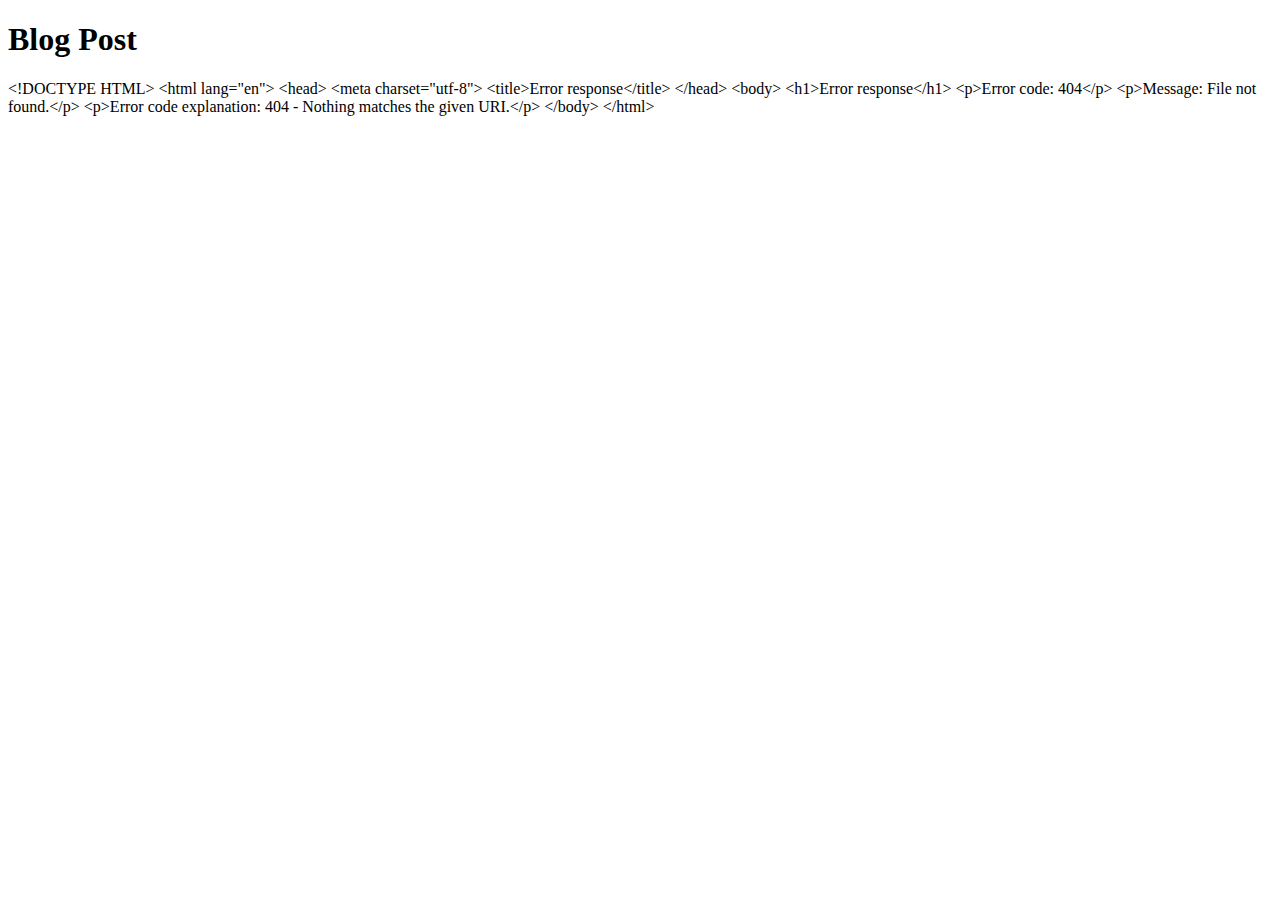
==== index.html @ 4b1ee506 "Just files" ====
<!DOCTYPE html>
<html lang="en">
<head>
    <meta charset="UTF-8">
    <meta name="viewport" content="width=device-width, initial-scale=1.0">
    <title>Load Text Data</title>
    <script src="main.js" defer></script>
</head>
<body>
    <h1>Blog Post</h1>
    <div id="content">Loading content...</div>
</body>
</html>
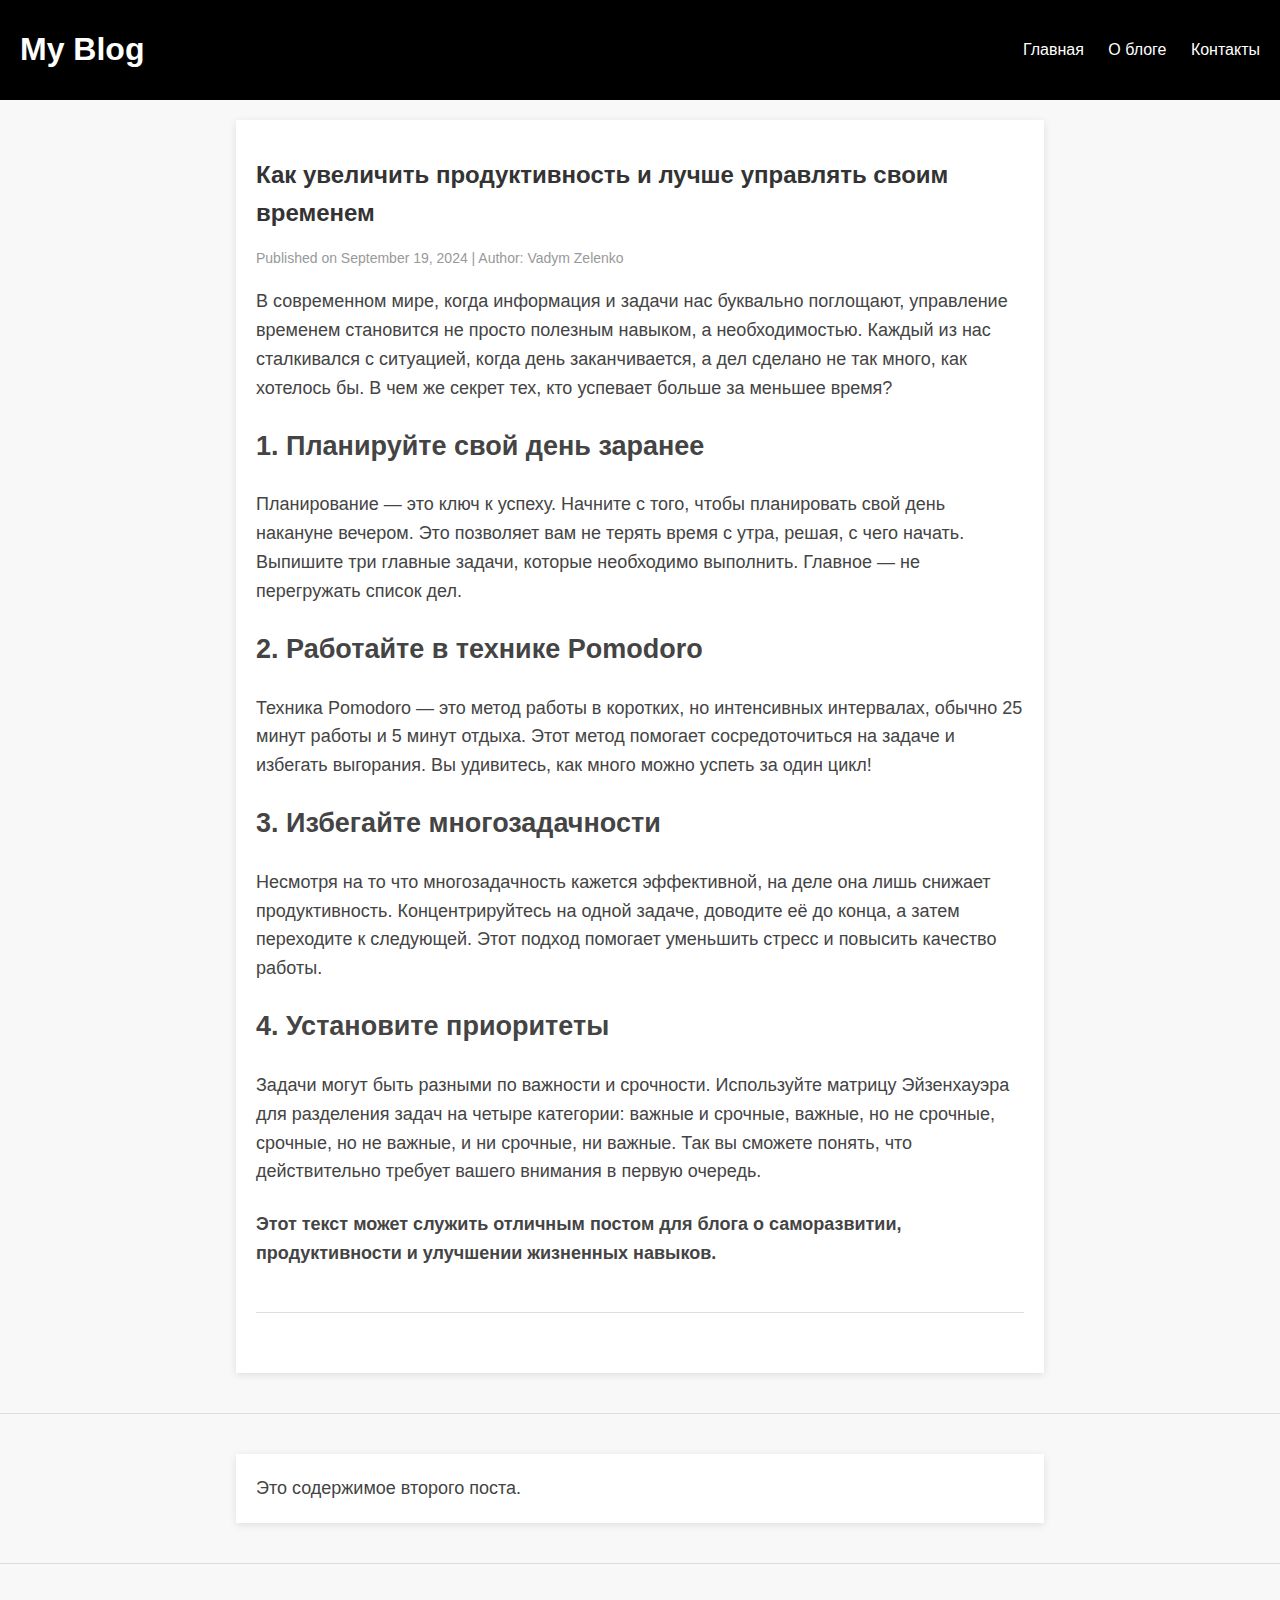
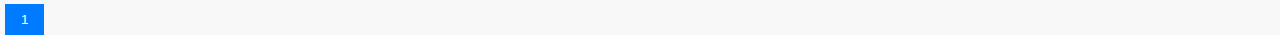
==== commit 67d3c94d: "pagination, json format" ====
--- a/index.html
+++ b/index.html
@@ -3,11 +3,22 @@
 <head>
     <meta charset="UTF-8">
     <meta name="viewport" content="width=device-width, initial-scale=1.0">
-    <title>Load Text Data</title>
-    <script src="main.js" defer></script>
+    <title>Blog</title>
+    <script src="script.js" defer></script>
+    <link rel="stylesheet" href="main.css">
 </head>
 <body>
-    <h1>Blog Post</h1>
-    <div id="content">Loading content...</div>
+
+    <div class="header">
+        <h1>My Blog</h1>
+        <nav>
+            <a href="#">Главная</a>
+            <a href="#">О блоге</a>
+            <a href="#">Контакты</a>
+        </nav>
+    </div>
+<div id="post-content">Loading...</div>
+<div id="pagination"></div>
+
 </body>
 </html>
--- a/main.css
+++ b/main.css
@@ -0,0 +1,151 @@
+body {
+            font-family: Arial, sans-serif;
+            background-color: #f8f8f8;
+            margin: 0;
+            padding: 0;
+        }
+
+        /* Верхнее меню */
+        .header {
+            background-color: #000;
+            color: white;
+            padding: 10px 20px;
+            display: flex;
+            justify-content: space-between;
+            align-items: center;
+        }
+
+        .header a {
+            color: white;
+            text-decoration: none;
+            margin-left: 20px;
+        }
+
+        /* Основная часть блога */
+        .container {
+            width: 60%;
+            margin: 20px auto;
+            background-color: white;
+            padding: 20px;
+            box-shadow: 0 2px 8px rgba(0,0,0,0.1);
+        }
+
+        .post {
+            margin-bottom: 40px;
+            border-bottom: 1px solid #ddd;
+            padding-bottom: 20px;
+        }
+
+        .post-title {
+            font-size: 24px;
+            color: #333;
+            margin-bottom: 10px;
+        }
+
+        .post-meta {
+            color: #999;
+            font-size: 14px;
+            margin-bottom: 10px;
+        }
+
+        .post-content {
+            font-size: 18px;
+            line-height: 1.6;
+            color: #444;
+        }
+
+        .post img {
+            max-width: 100%;
+            margin-top: 20px;
+            margin-bottom: 20px;
+        }
+
+        /* Сайдбар скрыт */
+        .sidebar {
+            display: none;
+        }
+code {
+            background-color: #f4f4f4;
+            padding: 5px;
+            display: block;
+            border-left: 4px solid #2c6e49;
+            margin-bottom: 10px;
+        }
+pre {
+            background-color: #f4f4f4;
+            padding: 10px;
+            border-left: 4px solid #2c6e49;
+            overflow-x: auto;
+            white-space: pre-wrap; /* Автоматический перенос длинных строк */
+            margin-bottom: 20px;
+        }
+
+
+/* Стили для таблиц */
+table {
+    width: 100%;
+    border-collapse: collapse;
+    margin: 20px 0;
+}
+th, td {
+    padding: 10px;
+    text-align: left;
+    border-bottom: 1px solid #ddd;
+}
+th {
+    background-color: #f4f4f4;
+    font-weight: bold;
+}
+
+/* Стили для списков */
+ul {
+    list-style-type: disc;
+    margin: 10px 0 10px 20px;
+}
+
+ol {
+    list-style-type: decimal;
+    margin: 10px 0 10px 20px;
+}
+
+/* Стили для блоков кода */
+pre {
+    background-color: #f4f4f4;
+    padding: 10px;
+    border-left: 4px solid #2c6e49;
+    overflow-x: auto;
+    white-space: pre-wrap;
+}
+
+/* Стили для цитат */
+blockquote {
+    background-color: #f9f9f9;
+    padding: 20px;
+    border-left: 5px solid #2c6e49;
+    margin: 20px 0;
+    font-style: italic;
+}
+
+/* Стили для iframe (видео) */
+iframe {
+    display: block;
+    margin: 20px auto;
+    max-width: 100%;
+}
+.page-link {
+    margin: 0 5px;
+    padding: 8px 16px;
+    background-color: #007bff;
+    color: white;
+    border: none;
+    cursor: pointer;
+}
+
+.page-link:hover {
+    background-color: #0056b3;
+}
+
+.page-link.active {
+    background-color: #0056b3;
+    font-weight: bold;
+}
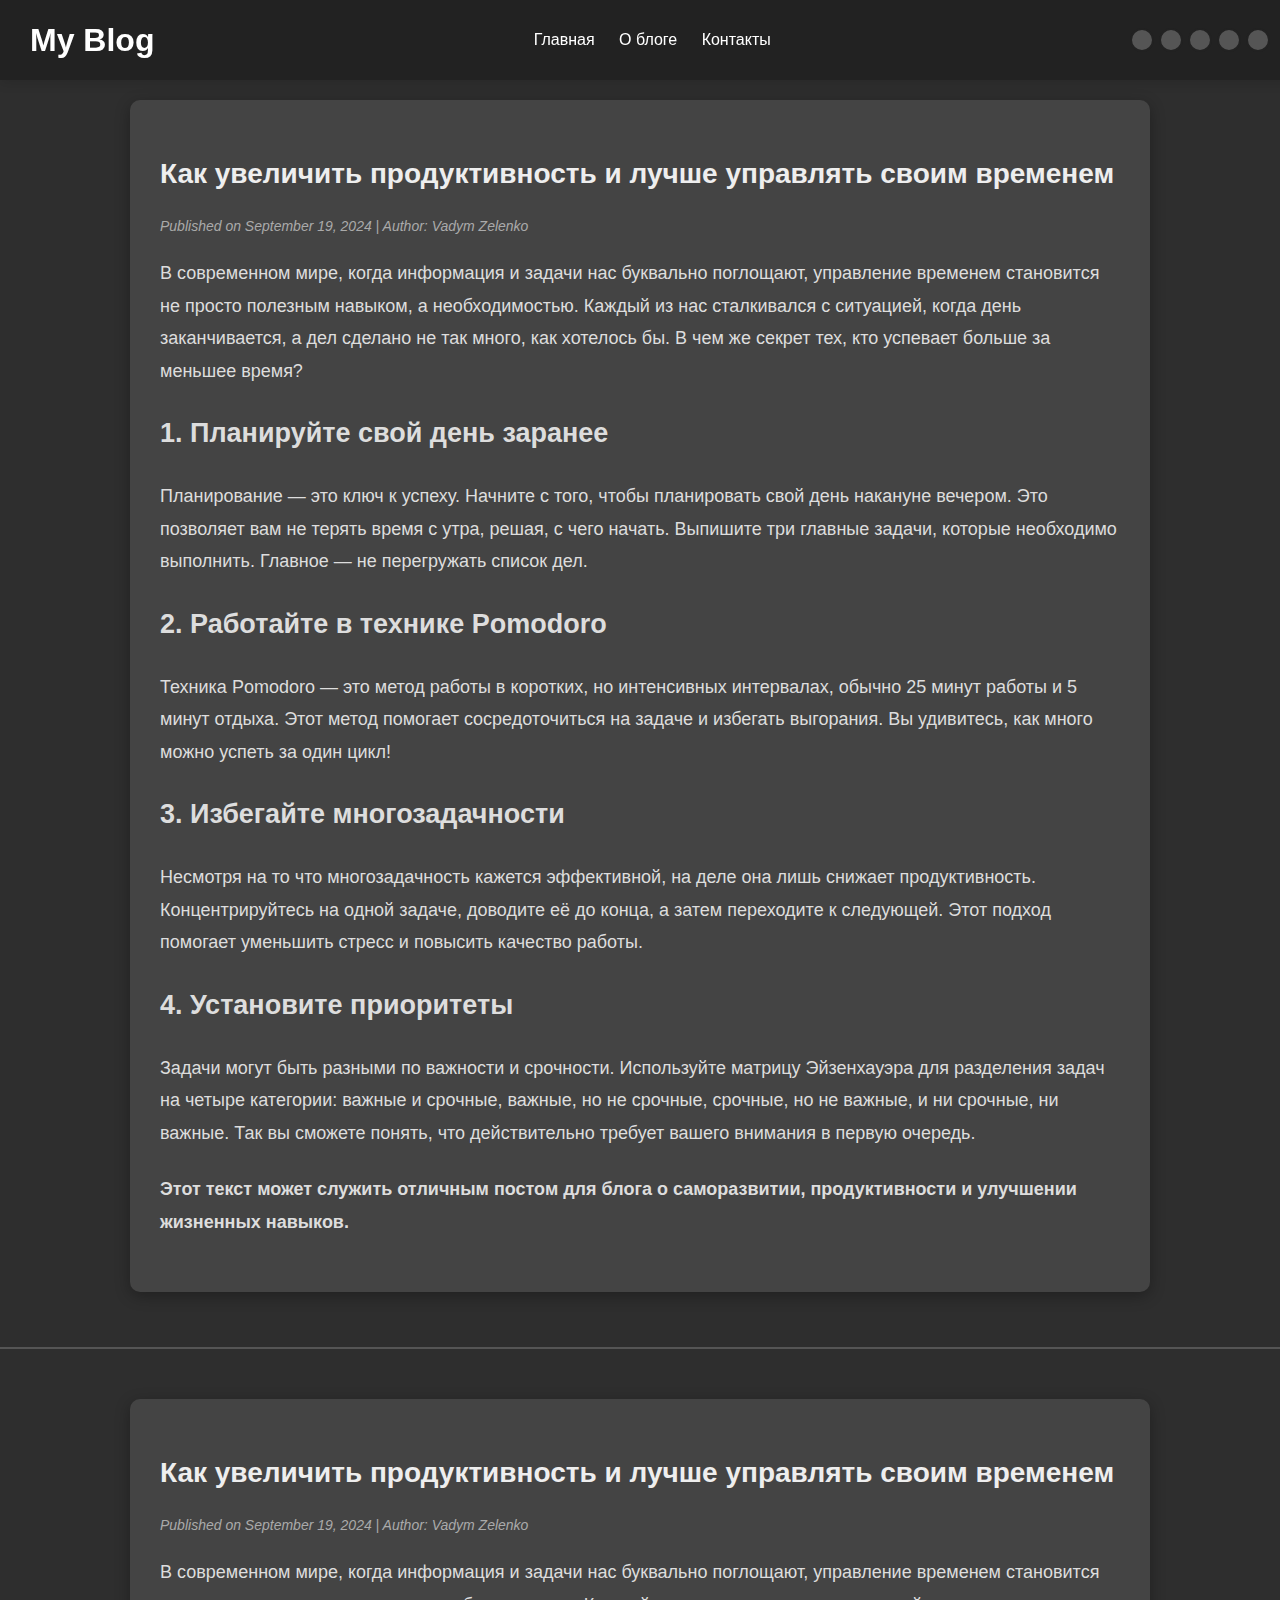
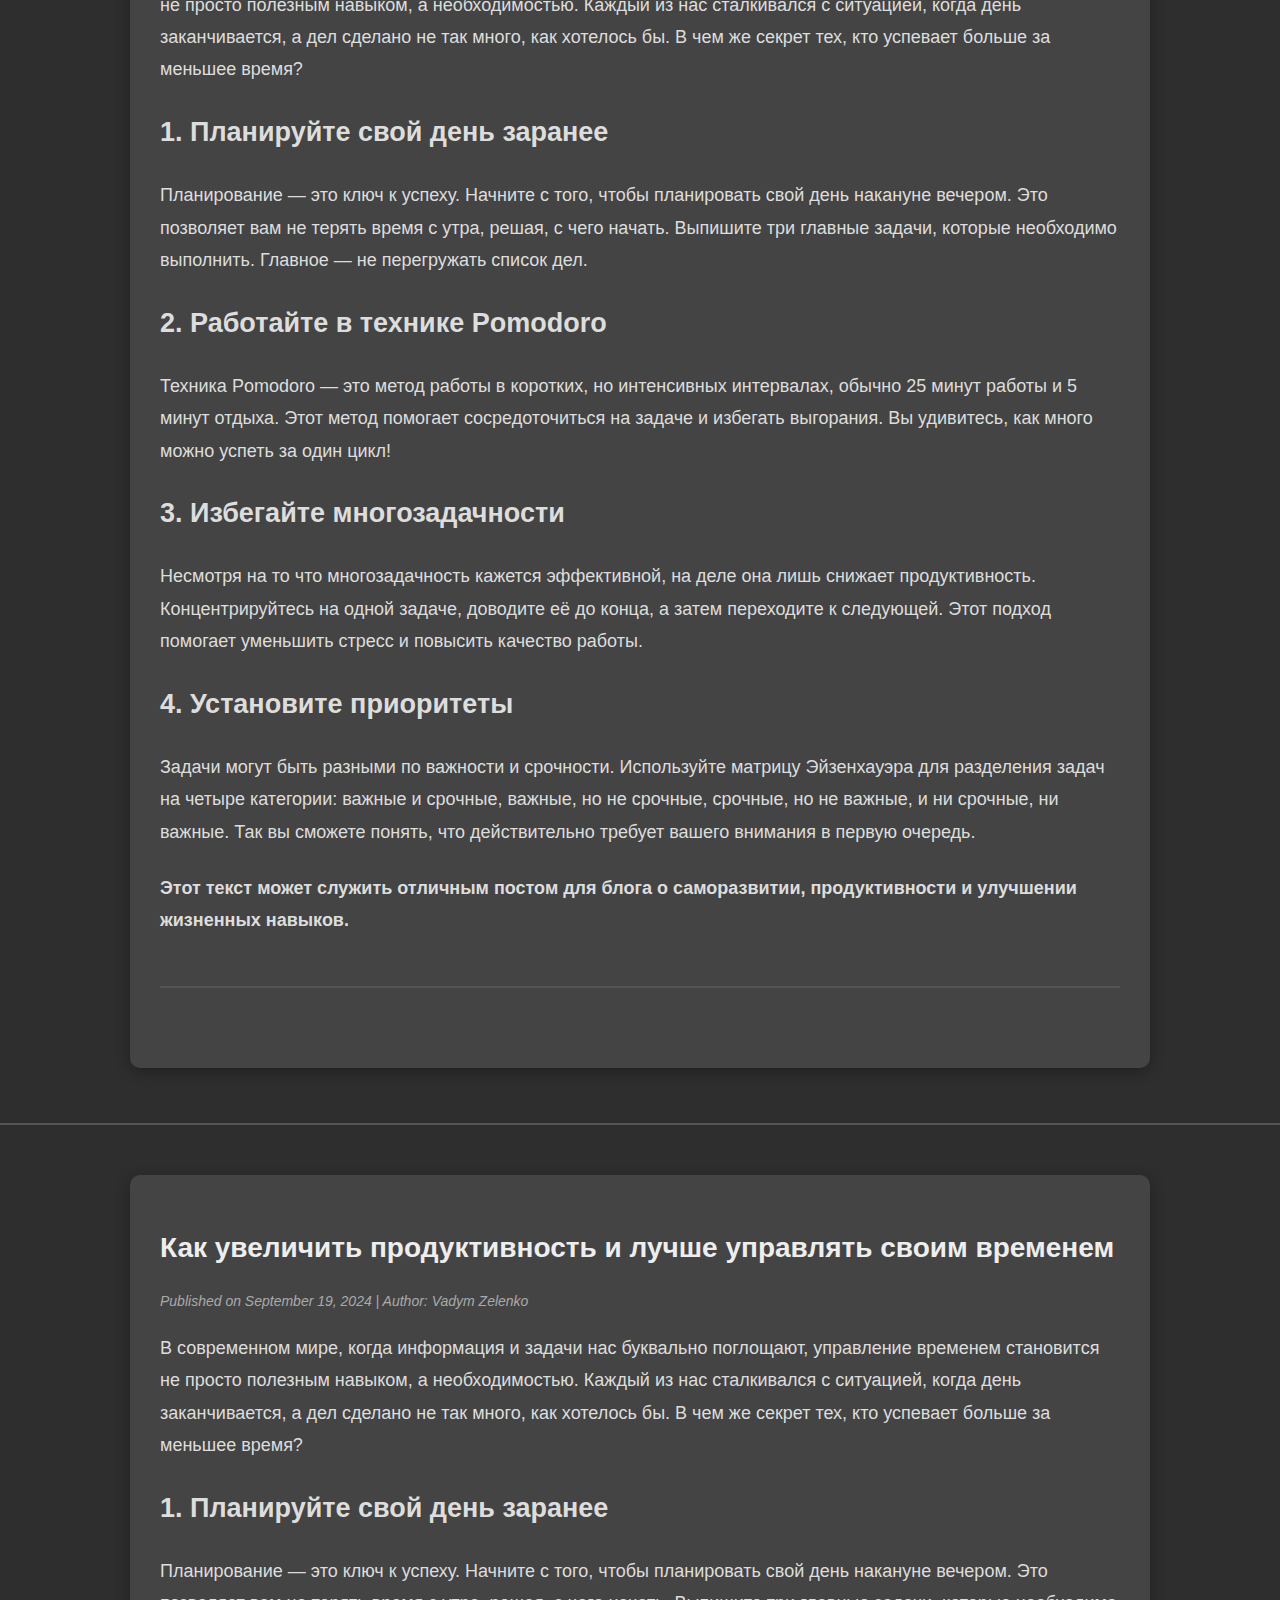
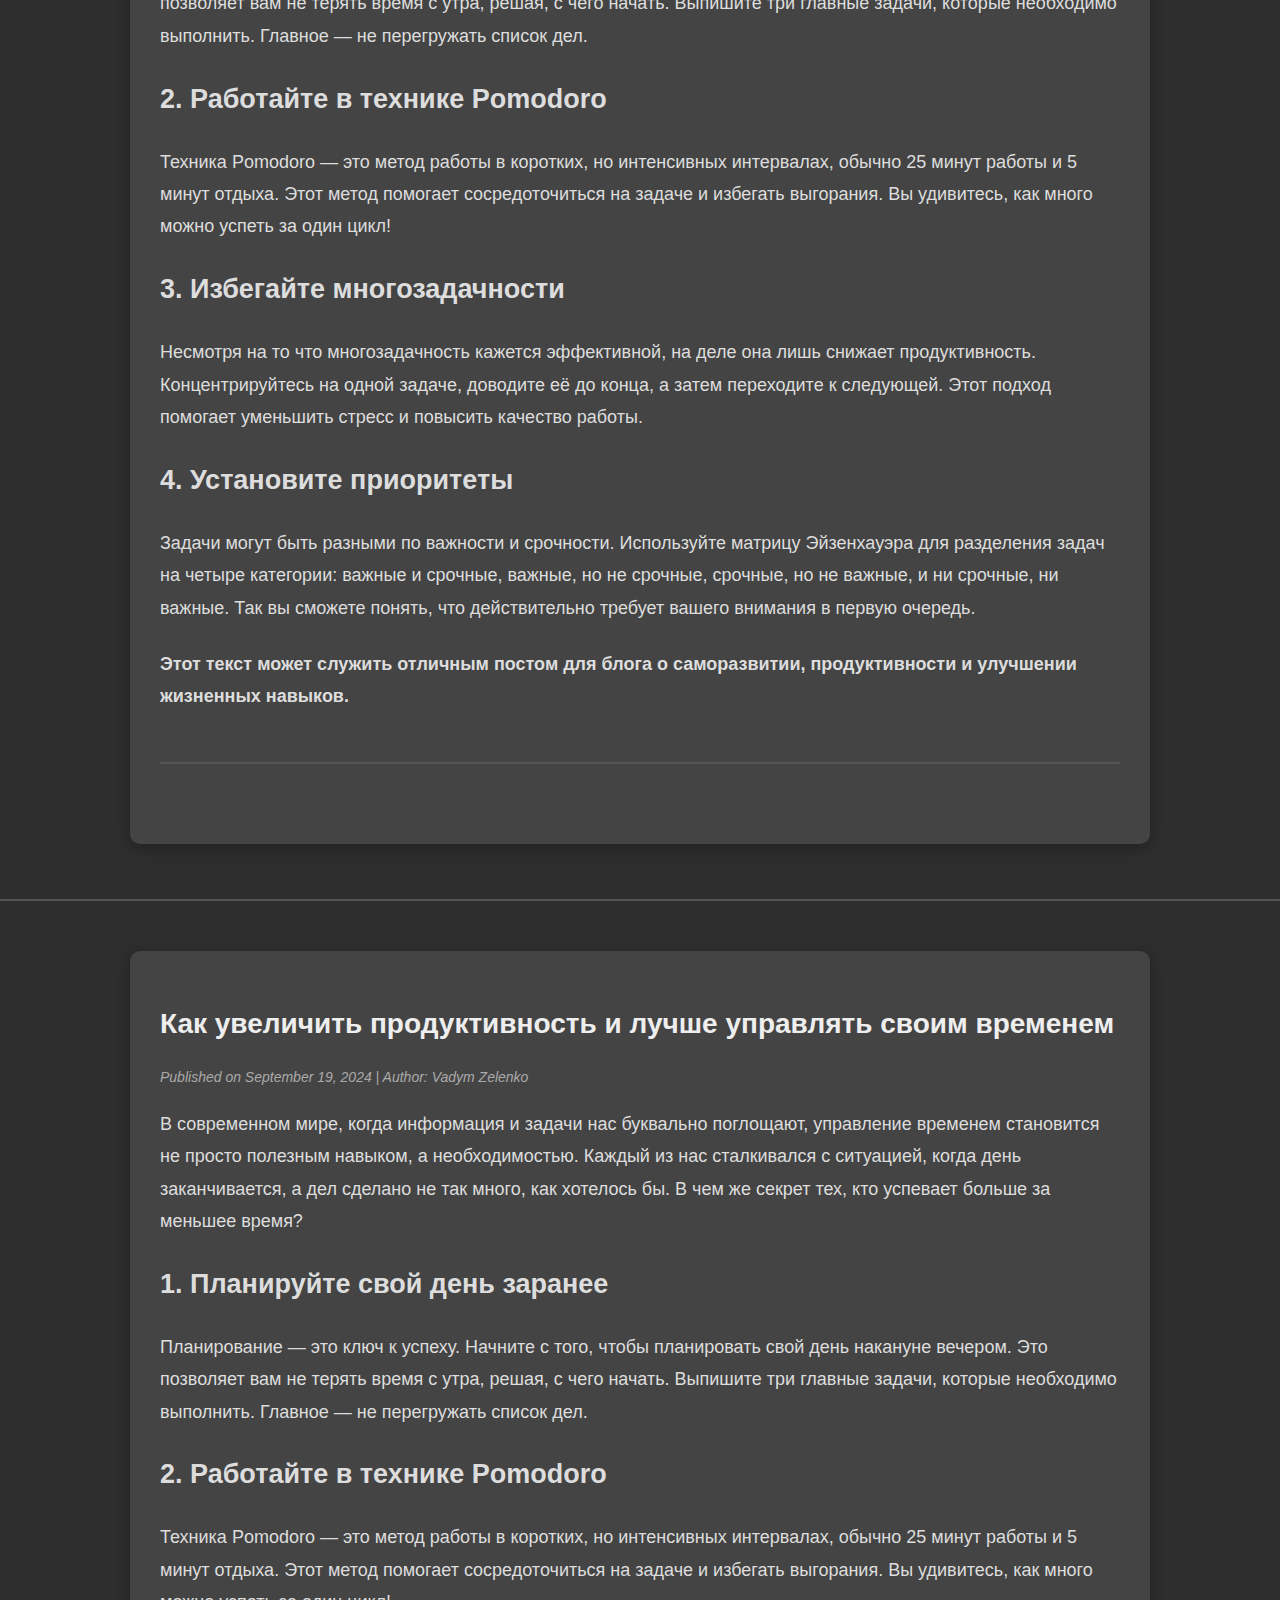
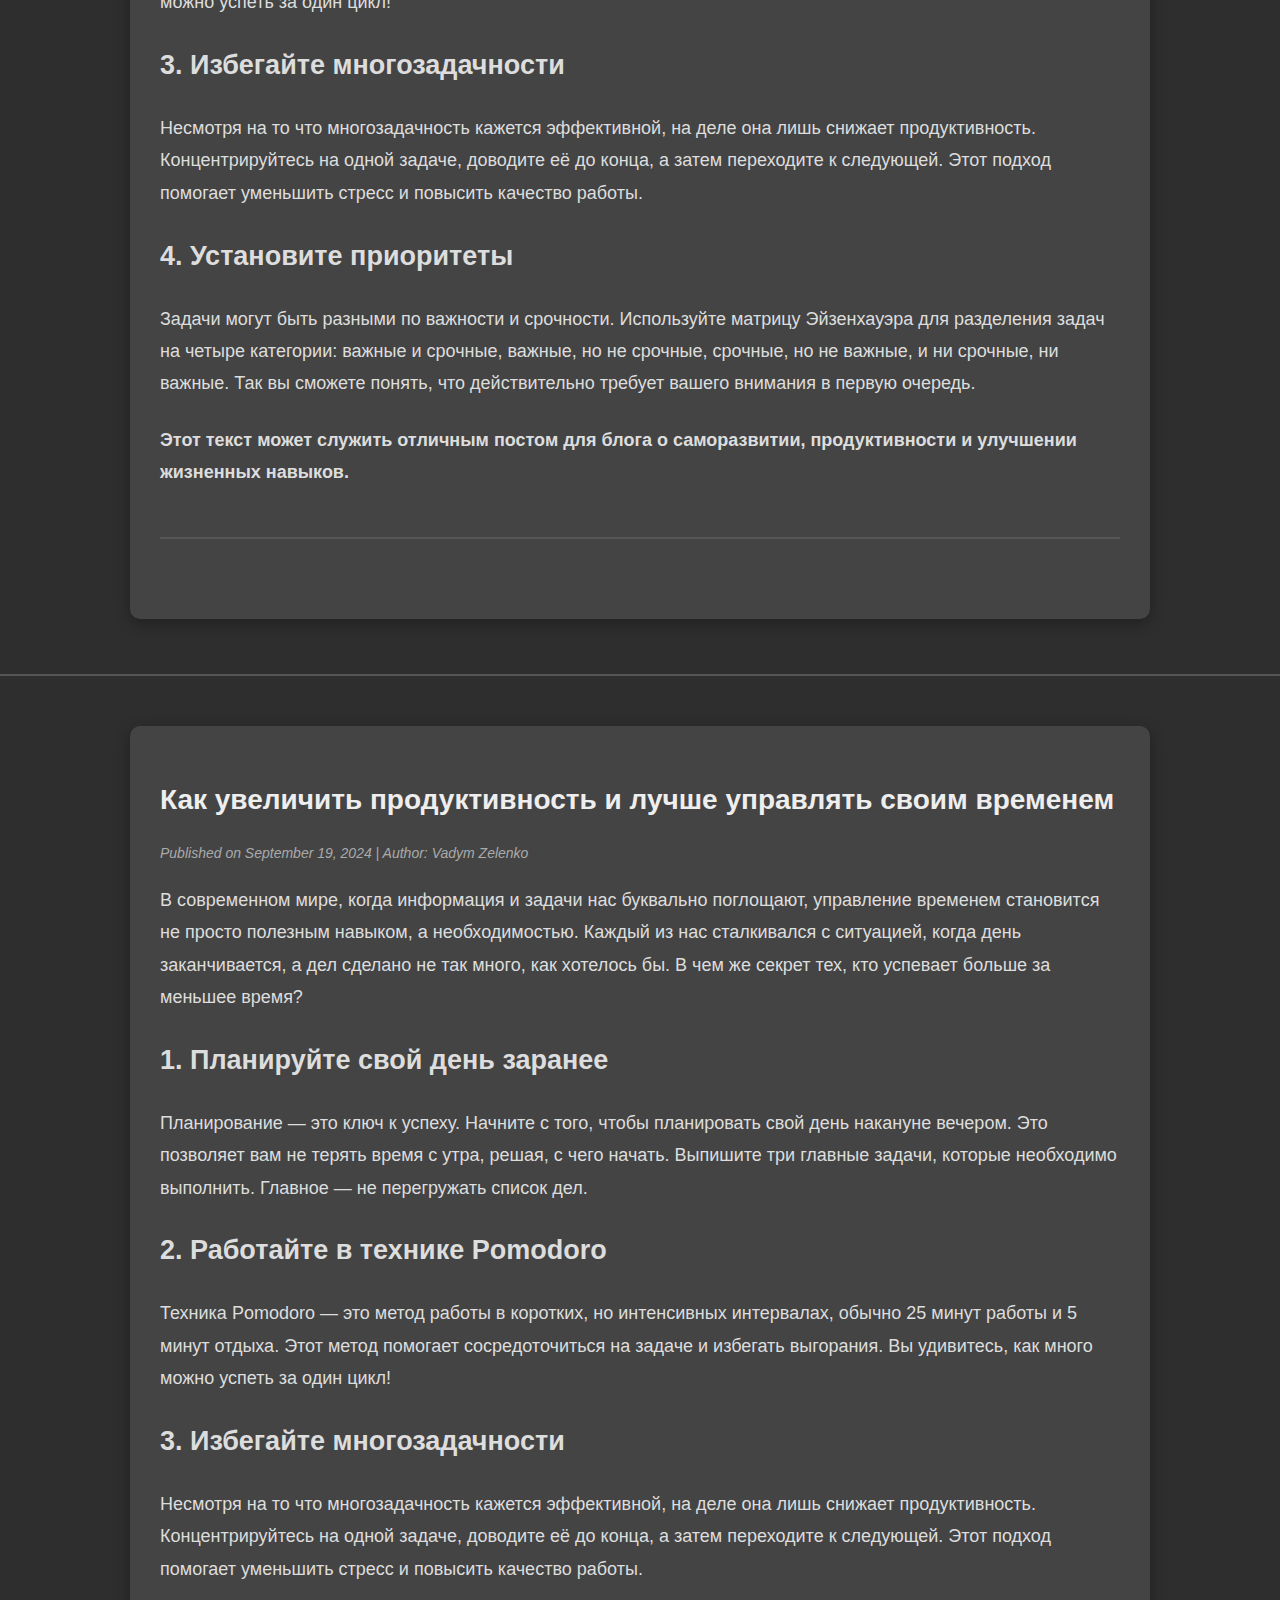
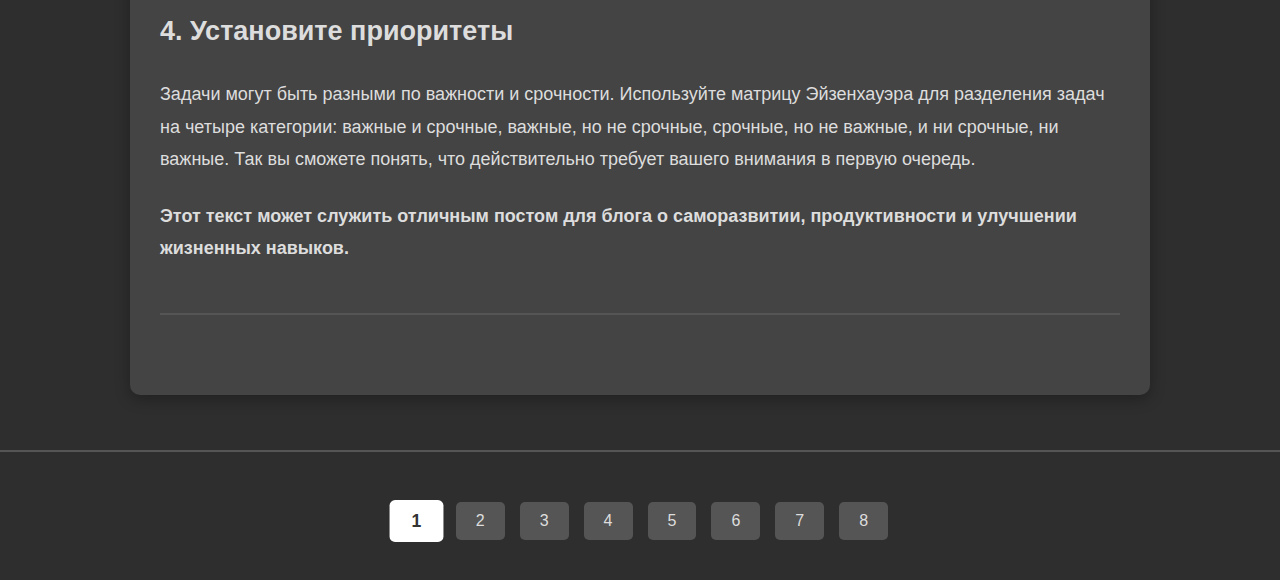
==== commit 1972c26a: "All work on main page" ====
--- a/index.html
+++ b/index.html
@@ -7,18 +7,29 @@
     <script src="script.js" defer></script>
     <link rel="stylesheet" href="main.css">
 </head>
-<body>
+<body class="grey-theme"> <!-- Default to grey theme -->
 
     <div class="header">
-        <h1>My Blog</h1>
-        <nav>
-            <a href="#">Главная</a>
-            <a href="#">О блоге</a>
-            <a href="#">Контакты</a>
-        </nav>
+    <h1>My Blog</h1>
+    <nav>
+        <a href="#">Главная</a>
+        <a href="#">О блоге</a>
+        <a href="#">Контакты</a>
+    </nav>
+
+    <!-- Theme switcher -->
+    <div id="theme-switcher">
+        <div class="theme-option" data-theme="grey"></div>
+        <div class="theme-option" data-theme="dark-green"></div>
+        <div class="theme-option" data-theme="dark-blue"></div>
+        <div class="theme-option" data-theme="dark-purple"></div>
+        <div class="theme-option" data-theme="cream"></div>
     </div>
-<div id="post-content">Loading...</div>
-<div id="pagination"></div>
+</div>
+
+
+    <div id="post-content">Loading...</div>
+    <div id="pagination"></div>
 
 </body>
 </html>
--- a/main.css
+++ b/main.css
@@ -1,69 +1,202 @@
+/* Отступ для основного содержимого */
 body {
-            font-family: Arial, sans-serif;
-            background-color: #f8f8f8;
-            margin: 0;
-            padding: 0;
-        }
-
-        /* Верхнее меню */
-        .header {
-            background-color: #000;
-            color: white;
-            padding: 10px 20px;
-            display: flex;
-            justify-content: space-between;
-            align-items: center;
-        }
-
-        .header a {
-            color: white;
-            text-decoration: none;
-            margin-left: 20px;
-        }
-
-        /* Основная часть блога */
-        .container {
-            width: 60%;
-            margin: 20px auto;
-            background-color: white;
-            padding: 20px;
-            box-shadow: 0 2px 8px rgba(0,0,0,0.1);
-        }
-
-        .post {
-            margin-bottom: 40px;
-            border-bottom: 1px solid #ddd;
-            padding-bottom: 20px;
-        }
-
-        .post-title {
-            font-size: 24px;
-            color: #333;
-            margin-bottom: 10px;
-        }
-
-        .post-meta {
-            color: #999;
-            font-size: 14px;
-            margin-bottom: 10px;
-        }
-
-        .post-content {
-            font-size: 18px;
-            line-height: 1.6;
-            color: #444;
-        }
-
-        .post img {
-            max-width: 100%;
-            margin-top: 20px;
-            margin-bottom: 20px;
-        }
-
-        /* Сайдбар скрыт */
-        .sidebar {
-            display: none;
-        }
+    font-family: 'Segoe UI', Tahoma, Geneva, Verdana, sans-serif;
+    padding: 0;
+    margin: 0;
+    transition: background-color 0.3s ease, color 0.3s ease;
+    margin-top: 100px; /* Это значение должно совпадать с высотой хедера */
+}
+
+nav {
+    margin-left: 40px;
+}
+/* Ограничим высоту хедера */
+.header {
+    background-color: rgba(34, 34, 34, 0.98);
+    color: white;
+    padding: 10px 30px; /* Уменьшили padding */
+    display: flex;
+    justify-content: space-between;
+    align-items: center;
+    position: fixed;
+    top: 0;
+    left: 0;
+    width: 100%;
+    height: 60px; /* Уменьшили высоту хедера */
+    z-index: 1000;
+    box-shadow: 0px 4px 10px rgba(0, 0, 0, 0.1);
+}
+
+/* Настроим контейнер переключателя тем */
+#theme-switcher {
+    padding: 40px;
+    display: flex;
+    gap: 5px; /* Уменьшили расстояние между кнопками */
+    justify-content: flex-end; /* Выравнивание кнопок по правому краю */
+    max-width: 200px; /* Ограничим максимальную ширину контейнера */
+}
+
+.theme-option {
+    background-color: #555;
+    border-radius: 50%;
+    width: 20px; /* Уменьшили размер кнопок */
+    height: 20px; /* Уменьшили высоту кнопок */
+    cursor: pointer;
+    position: relative;
+    border: 2px solid #222;
+    transition: border-color 0.3s ease;
+}
+
+
+.theme-option.active {
+    border-color: #fff;
+}
+
+
+.header a {
+    color: white;
+    text-decoration: none;
+    margin-left: 20px;
+    font-size: 16px;
+    font-weight: 500;
+    transition: color 0.3s ease;
+
+}
+
+.header a:hover {
+    color: #aaa;
+}
+
+/* Контейнер для постов */
+.container {
+    width: 75%;
+    margin: 30px auto;
+    background-color: #333;
+    color: #f5f5f5;
+    padding: 30px;
+    box-shadow: 0 4px 15px rgba(0, 0, 0, 0.3);
+    border-radius: 10px;
+    transition: background-color 0.3s ease, color 0.3s ease;
+}
+
+/* Публикации */
+.post {
+    margin-bottom: 50px;
+    border-bottom: 2px solid #555;
+    padding-bottom: 25px;
+}
+
+.post-title {
+    font-size: 28px;
+    color: #eee;
+    margin-bottom: 15px;
+    transition: color 0.3s ease;
+}
+
+.post-meta {
+    color: #aaa;
+    font-size: 14px;
+    margin-bottom: 15px;
+    font-style: italic;
+}
+
+.post-content {
+    font-size: 18px;
+    line-height: 1.8;
+    color: #ddd;
+}
+
+.post img {
+    max-width: 100%;
+    margin-top: 20px;
+    margin-bottom: 20px;
+    border-radius: 5px;
+}
+
+
+
+/* Темы */
+body.grey-theme {
+    background-color: #2e2e2e;
+    color: #d4d4d4;
+}
+
+body.grey-theme .container {
+    background-color: #444;
+}
+
+body.dark-green-theme {
+    background-color: #0d4029;
+    color: #d0e7dc;
+}
+
+body.dark-green-theme .container {
+    background-color: #195d47;
+}
+
+body.dark-blue-theme {
+    background-color: #162d4e;
+    color: #c9d8e9;
+}
+
+body.dark-blue-theme .container {
+    background-color: #1d4b6b;
+}
+
+body.dark-purple-theme {
+    background-color: #301934;
+    color: #e8d1f3;
+}
+
+body.dark-purple-theme .container {
+    background-color: #4a2b5d;
+}
+
+body.cream-theme {
+    background-color: #2d2d2d;
+    color: #fdf2e9;
+}
+
+body.cream-theme .container {
+    background-color: #433f39;
+}
+
+/* Пагинация */
+#pagination {
+    display: flex;
+    justify-content: center;
+    margin: 40px 0;
+    gap: 15px;
+}
+
+.page-link {
+    background-color: #555;
+    color: #ddd;
+    border: none;
+    padding: 10px 20px;
+    cursor: pointer;
+    font-size: 16px;
+    border-radius: 5px;
+    transition: background-color 0.3s ease, color 0.3s ease, transform 0.2s ease;
+}
+
+.page-link:hover {
+    background-color: #777;
+    color: white;
+    transform: translateY(-3px);
+}
+
+.page-link.active {
+    background-color: #fff;
+    color: #333;
+    font-weight: bold;
+    transform: scale(1.1);
+}
+
+
+
+
+
 code {
             background-color: #f4f4f4;
             padding: 5px;
@@ -132,20 +265,3 @@
     margin: 20px auto;
     max-width: 100%;
 }
-.page-link {
-    margin: 0 5px;
-    padding: 8px 16px;
-    background-color: #007bff;
-    color: white;
-    border: none;
-    cursor: pointer;
-}
-
-.page-link:hover {
-    background-color: #0056b3;
-}
-
-.page-link.active {
-    background-color: #0056b3;
-    font-weight: bold;
-}
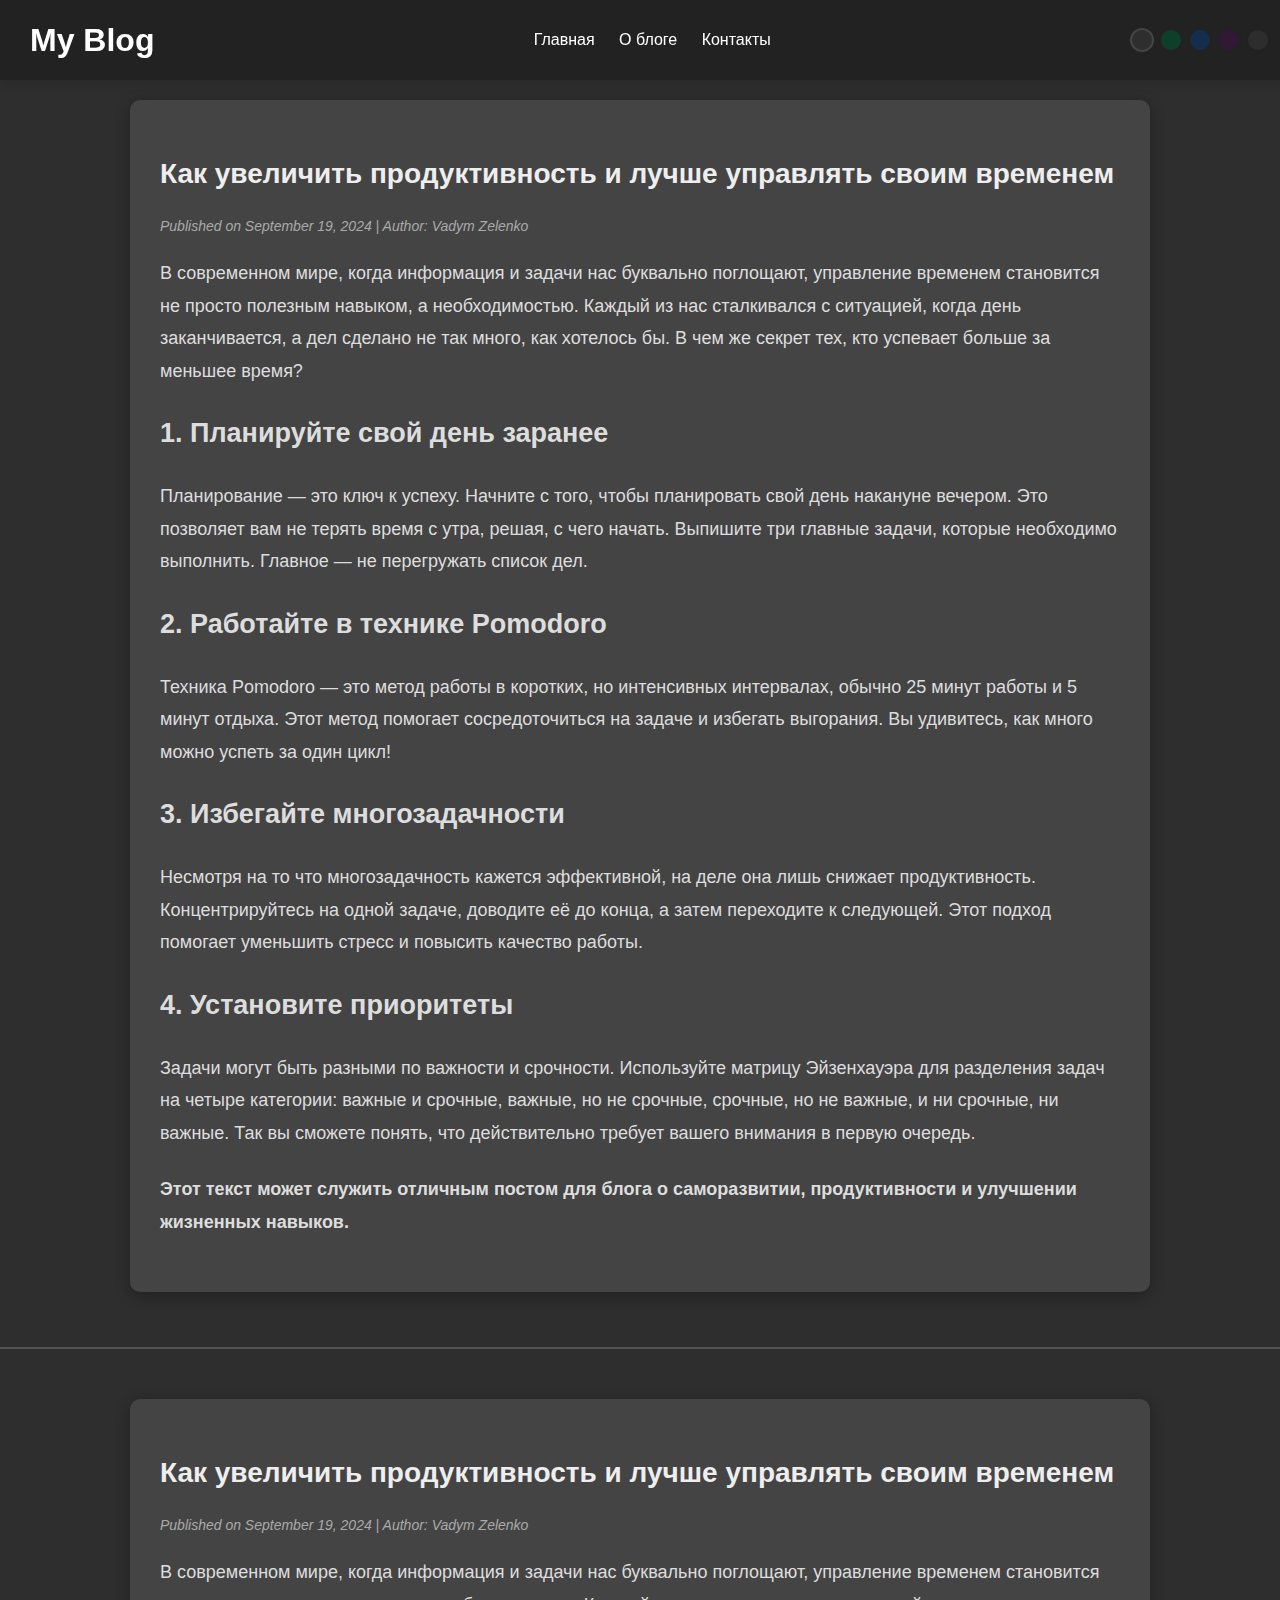
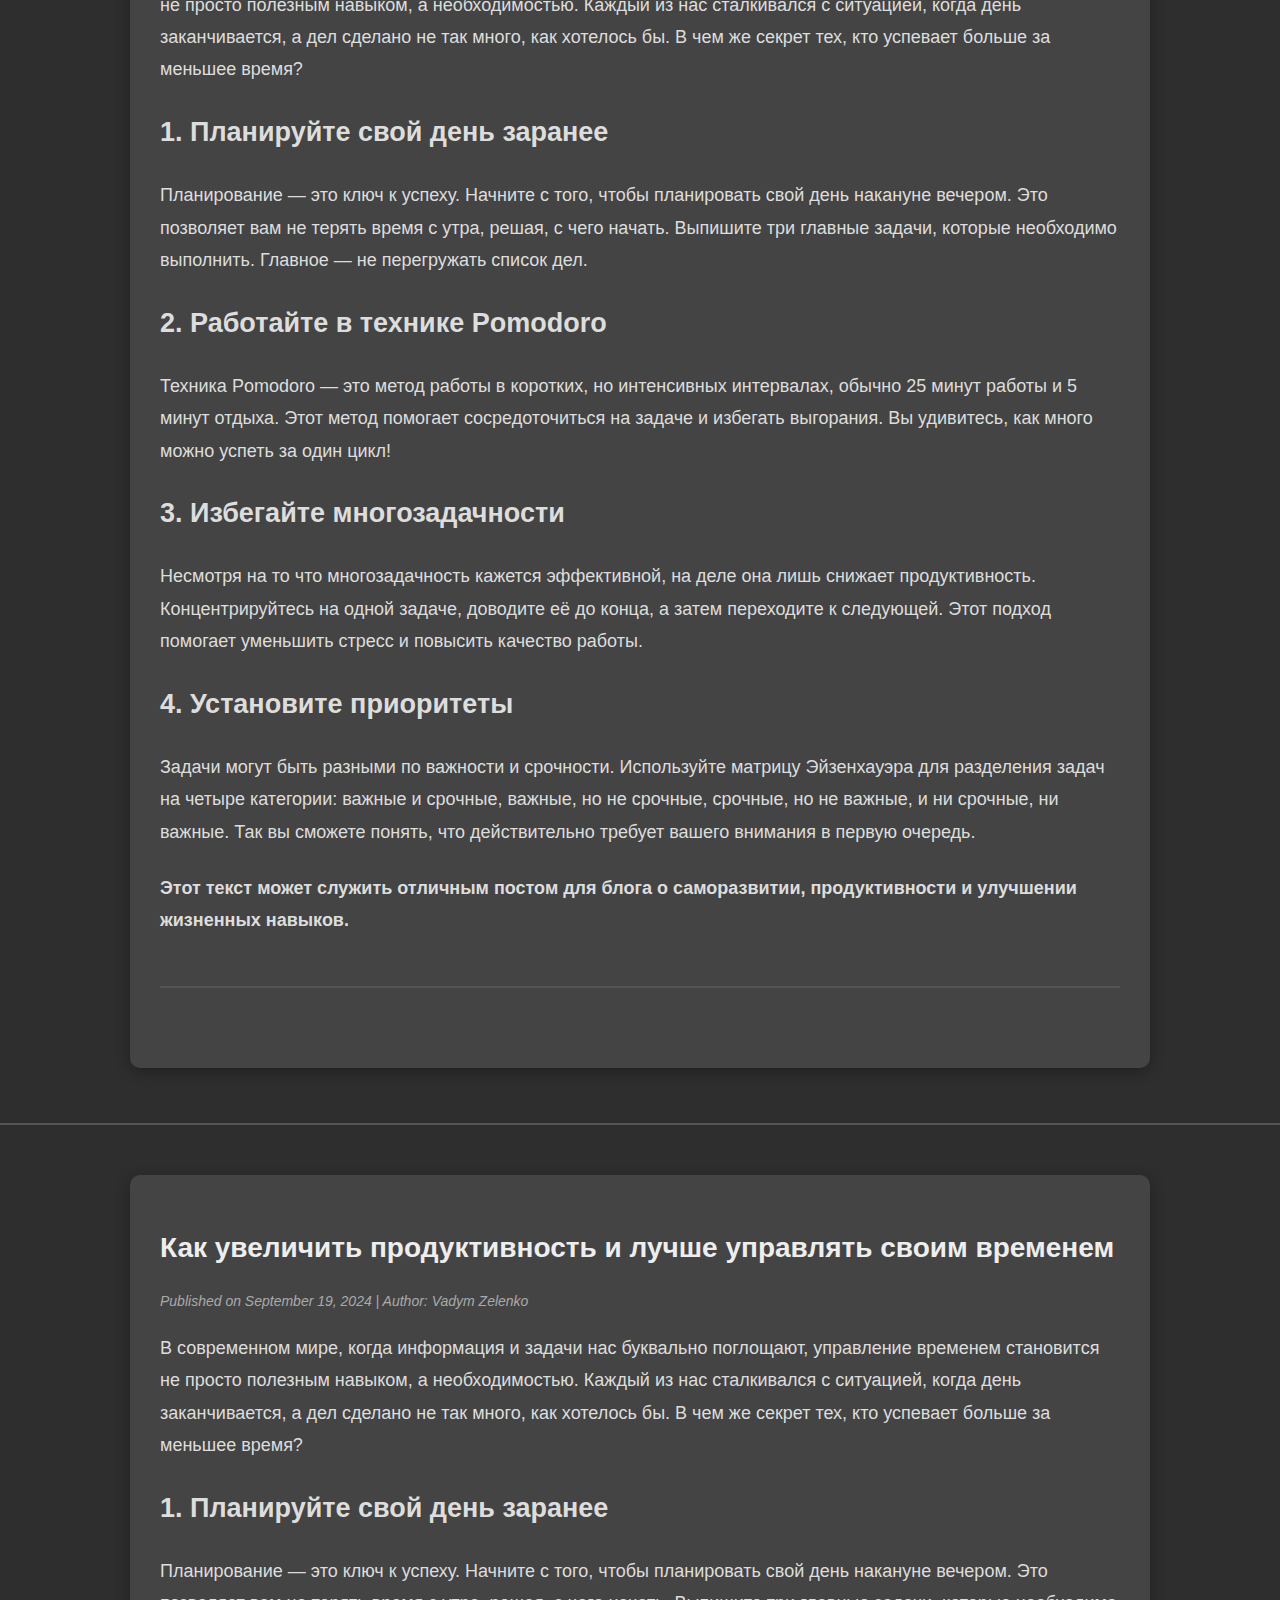
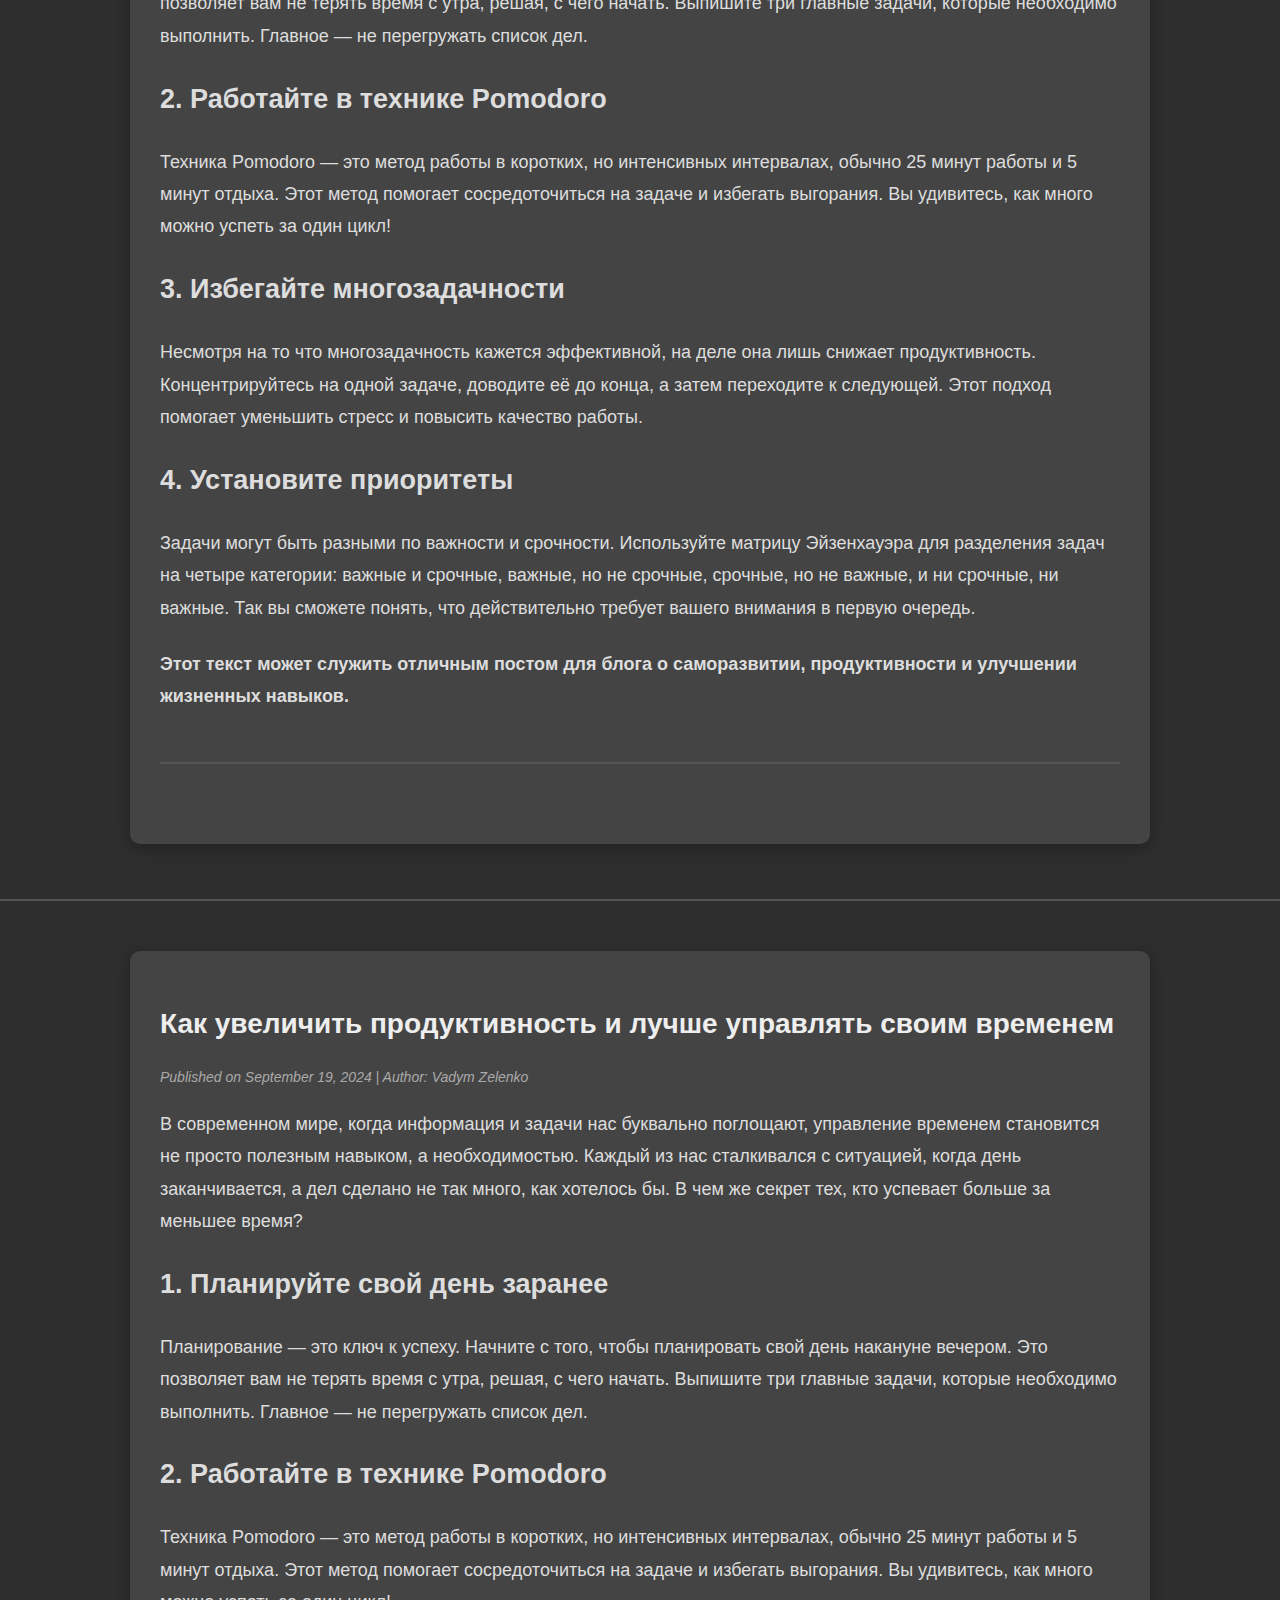
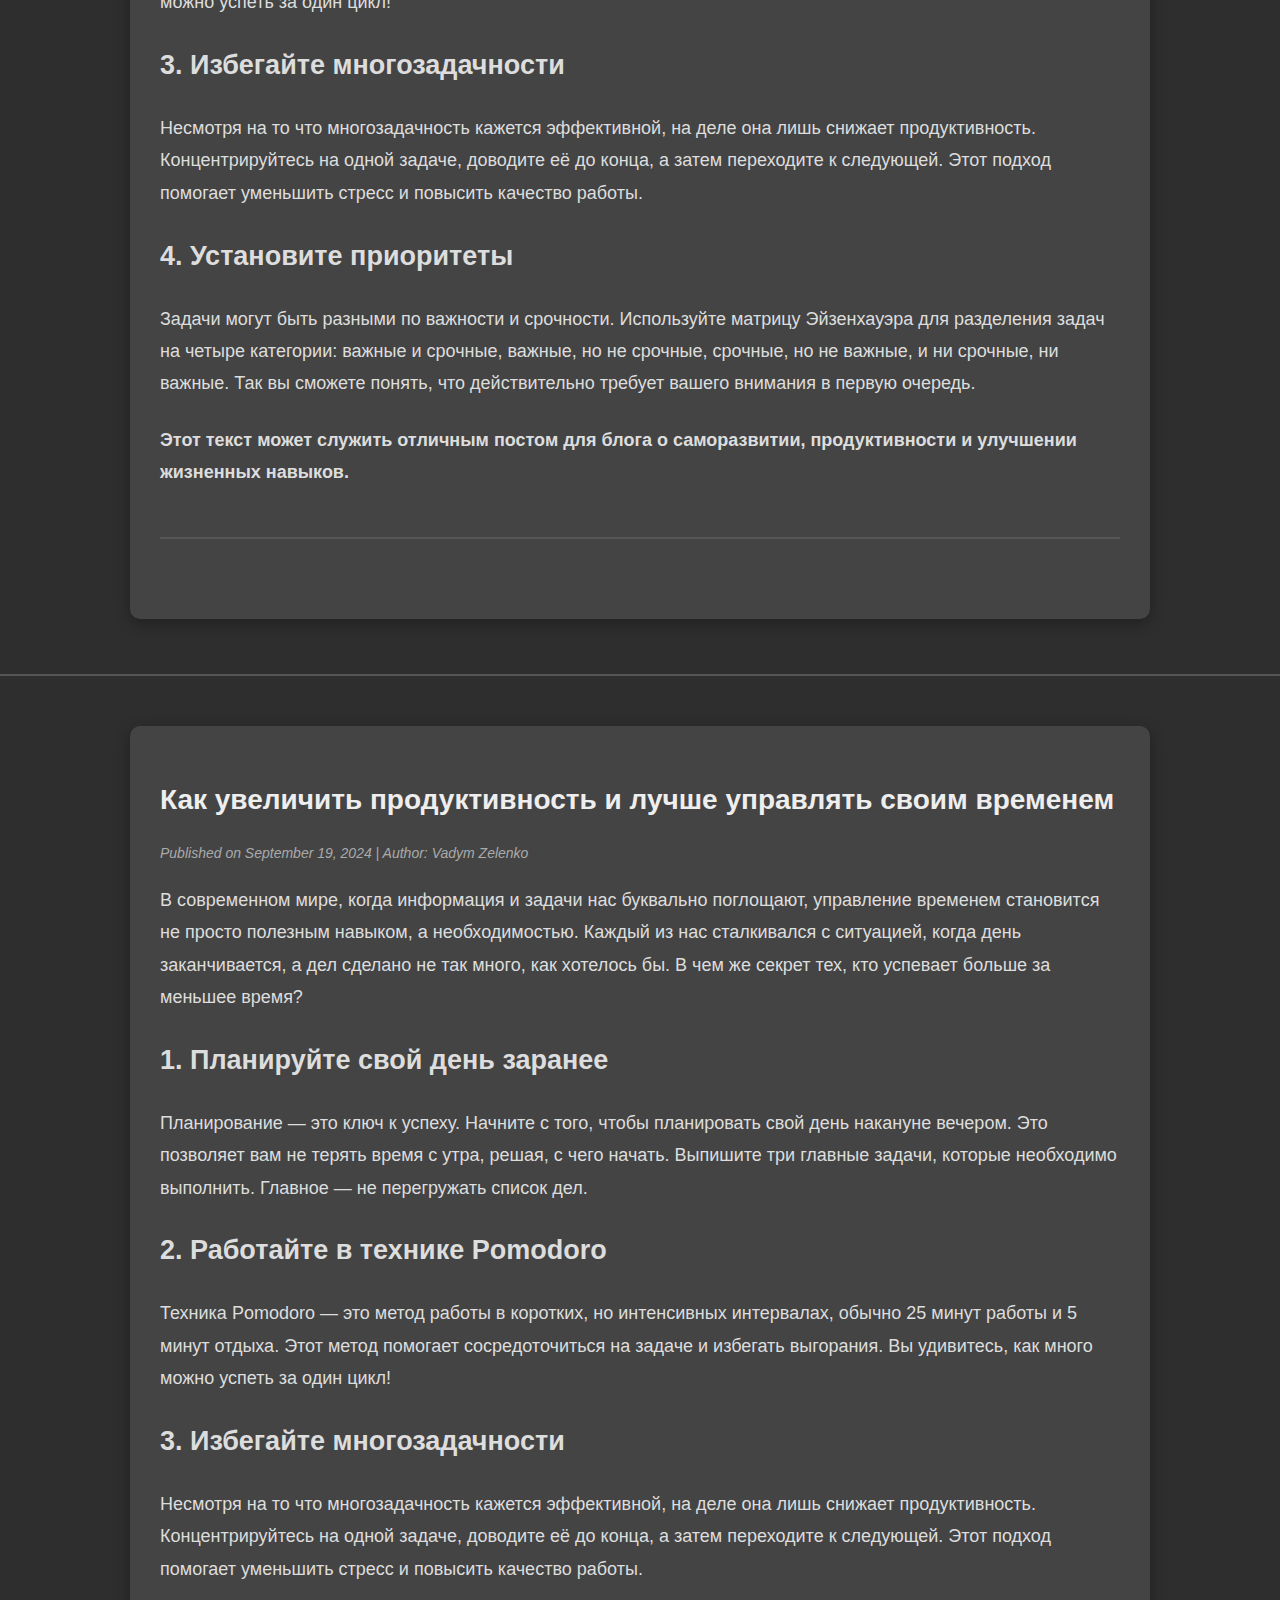
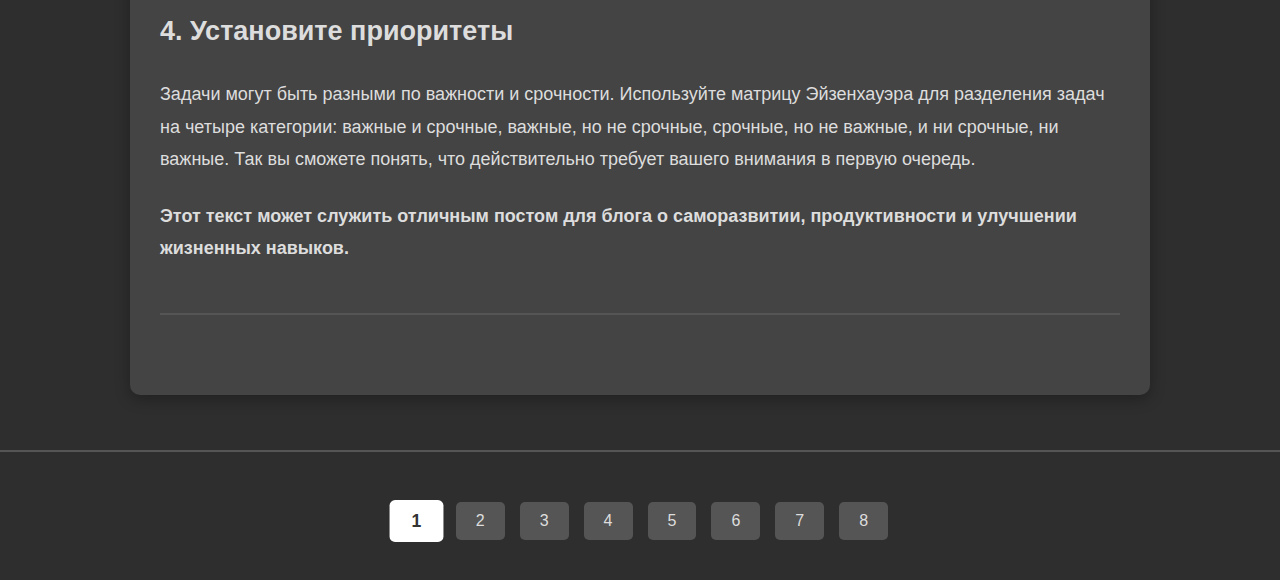
==== commit 5afbd157: "With design" ====
--- a/index.html
+++ b/index.html
@@ -12,18 +12,18 @@
     <div class="header">
     <h1>My Blog</h1>
     <nav>
-        <a href="#">Главная</a>
-        <a href="#">О блоге</a>
-        <a href="#">Контакты</a>
+        <a href="index.html">Главная</a>
+            <a href="about.html">О блоге</a>
+            <a href="contact.html">Контакты</a>
     </nav>
 
     <!-- Theme switcher -->
     <div id="theme-switcher">
-        <div class="theme-option" data-theme="grey"></div>
-        <div class="theme-option" data-theme="dark-green"></div>
-        <div class="theme-option" data-theme="dark-blue"></div>
-        <div class="theme-option" data-theme="dark-purple"></div>
-        <div class="theme-option" data-theme="cream"></div>
+        <div class="theme-option color-grey" data-theme="grey"></div>
+        <div class="theme-option color-dark-green" data-theme="dark-green"></div>
+        <div class="theme-option color-dark-blue" data-theme="dark-blue"></div>
+        <div class="theme-option color-dark-purple" data-theme="dark-purple"></div>
+        <div class="theme-option color-cream" data-theme="cream"></div>
     </div>
 </div>
 
--- a/main.css
+++ b/main.css
@@ -47,10 +47,51 @@
     transition: border-color 0.3s ease;
 }
 
-
-.theme-option.active {
-    border-color: #fff;
-}
+.theme-option.color-grey{
+    background-color: #2e2e2e;
+}
+
+.theme-option.color-dark-green{
+    background-color: #0d4029;
+}
+
+.theme-option.color-dark-blue{
+    background-color: #162d4e;
+}
+
+.theme-option.color-dark-purple{
+    background-color: #301934;
+}
+
+.theme-option.color-cream{
+    background-color: #2d2d2d;
+}
+
+
+
+
+
+.theme-option.color-grey.active{
+    border-color: #444;
+}
+
+.theme-option.color-dark-green.active{
+    border-color: #195d47;
+}
+
+.theme-option.color-dark-blue.active{
+    border-color: #1d4b6b;
+}
+
+.theme-option.color-dark-purple.active{
+    border-color: #4a2b5d;
+}
+
+.theme-option.color-cream.active{
+    border-color: #433f39;
+}
+
+
 
 
 .header a {
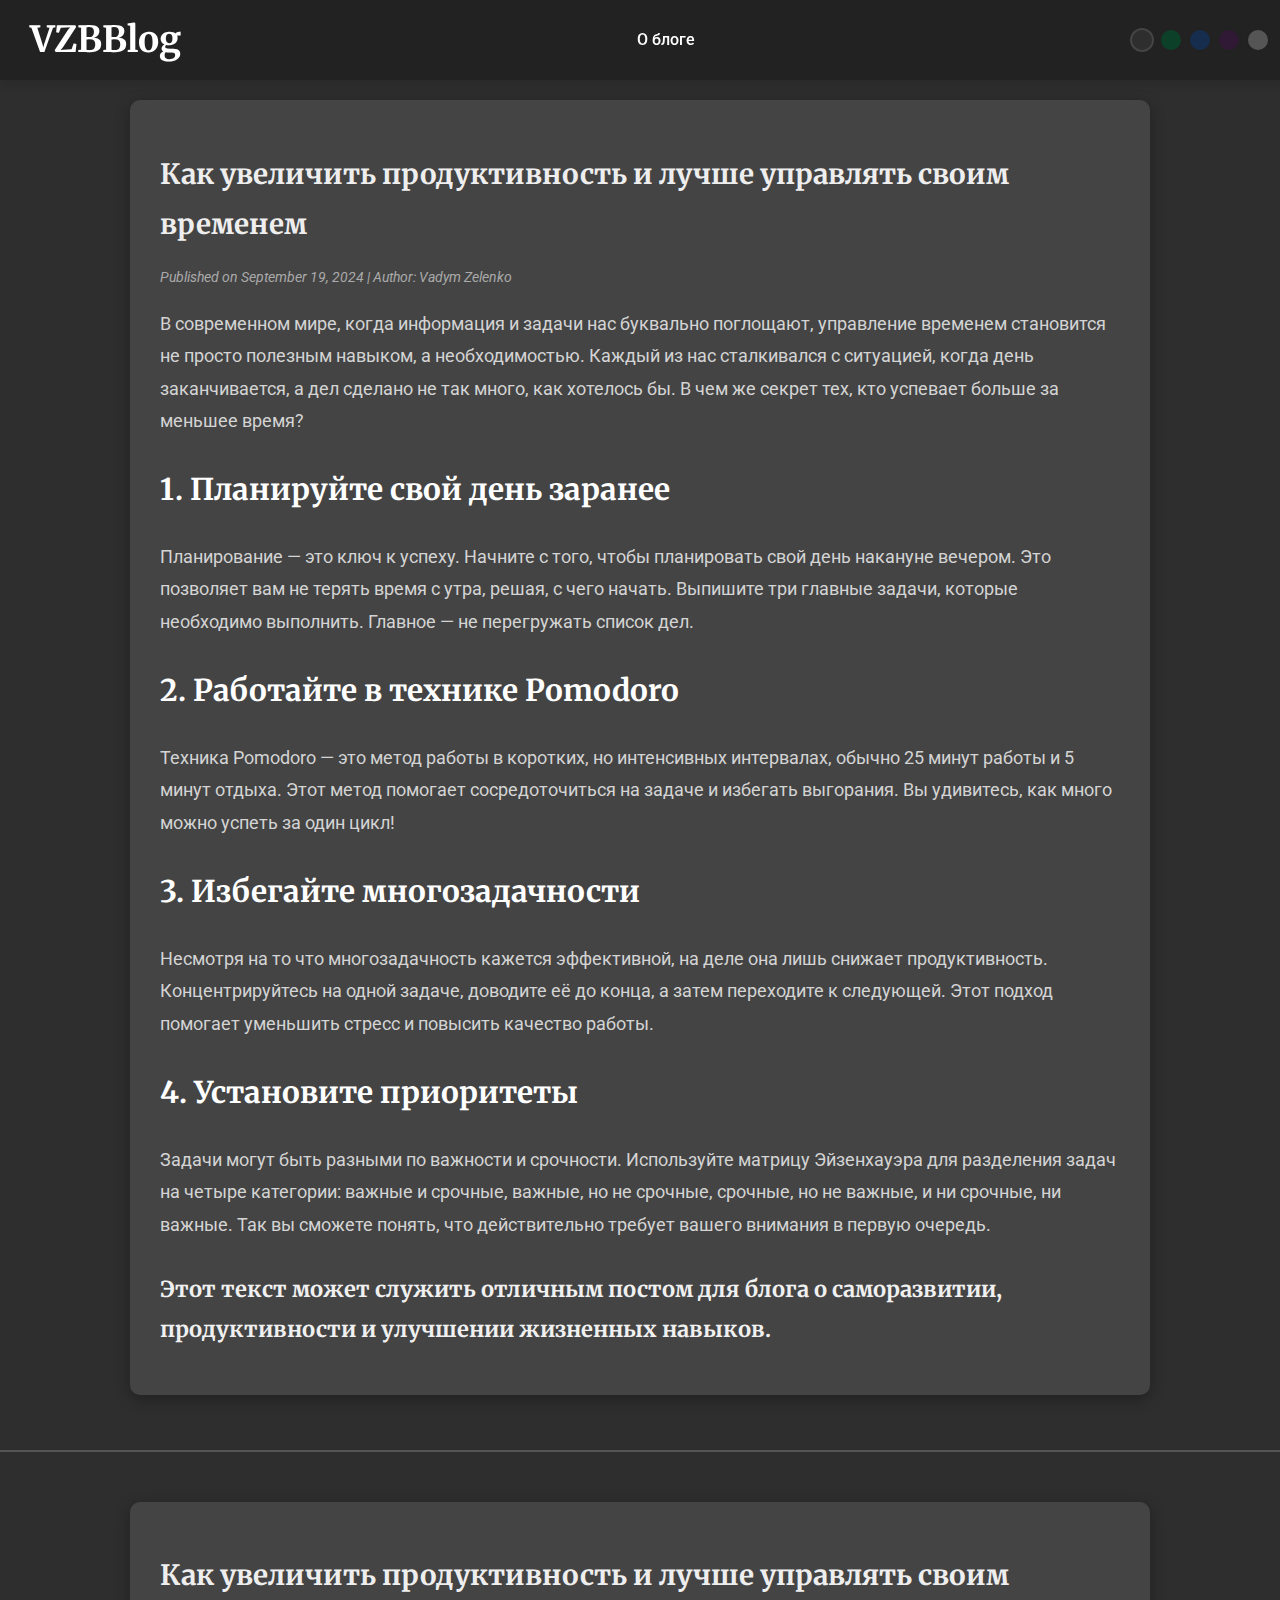
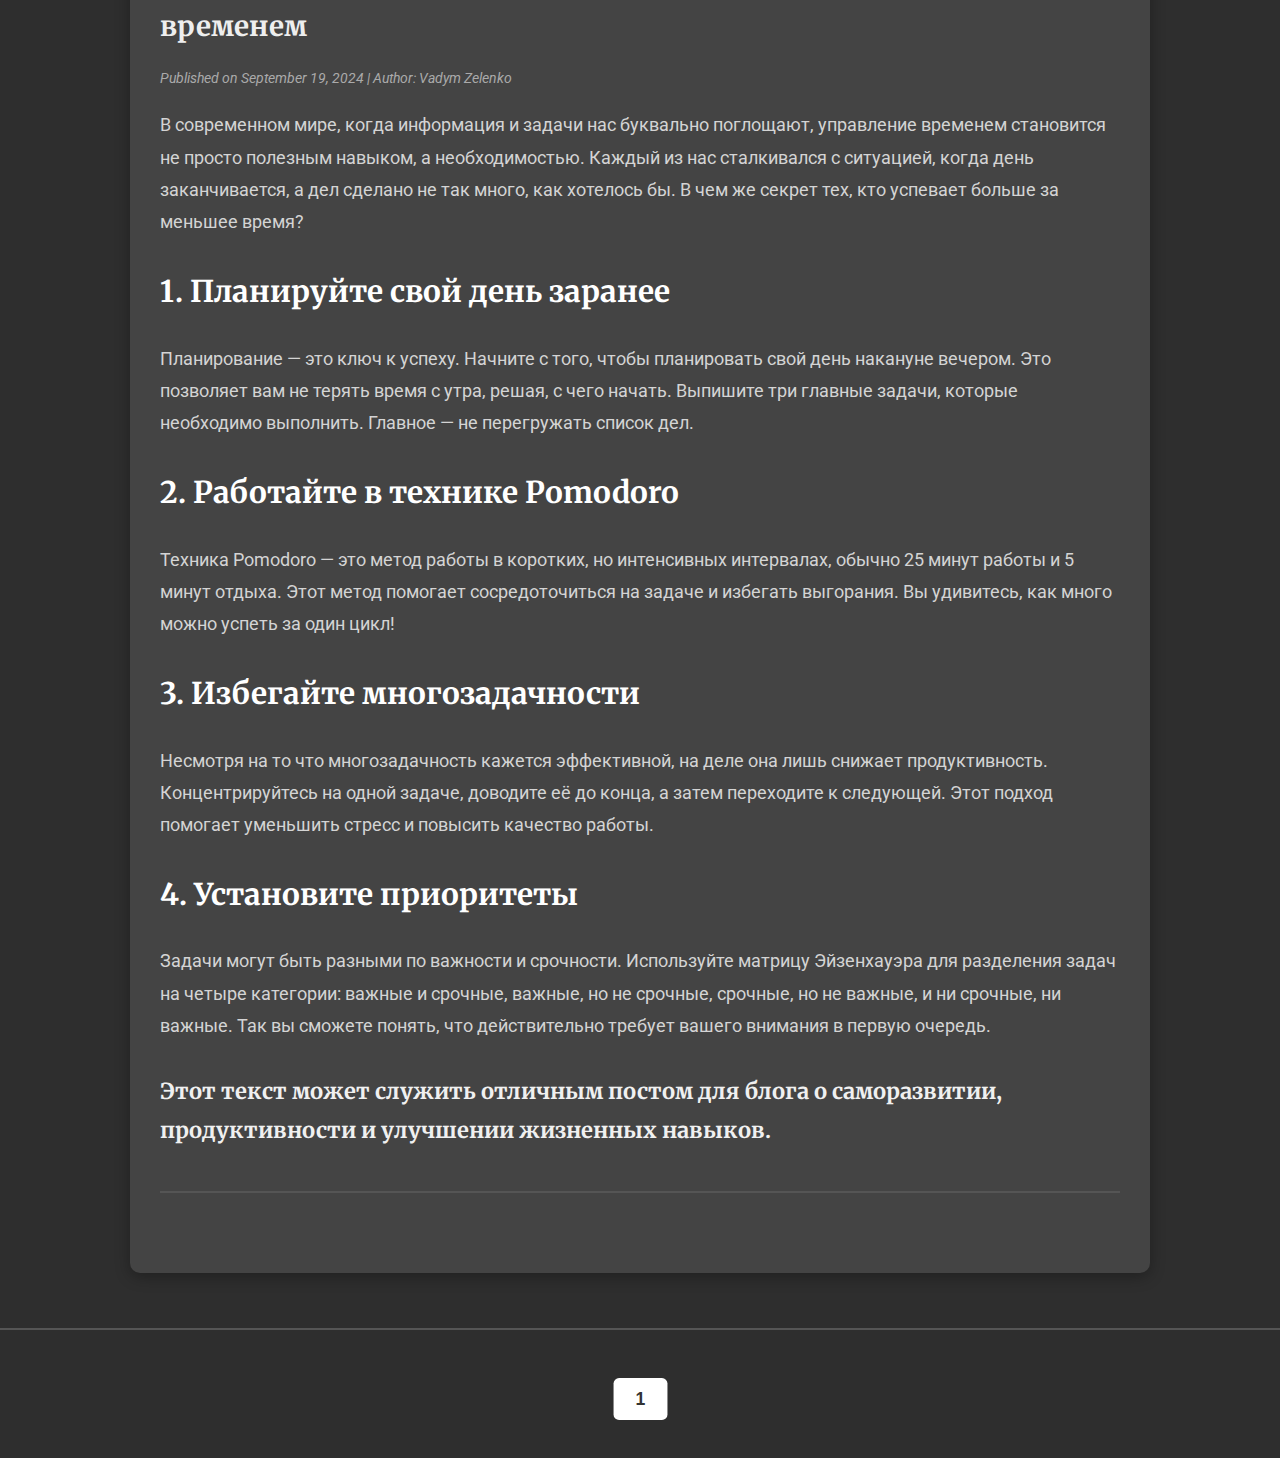
==== commit cd4206fa: "without contact_html" ====
--- a/index.html
+++ b/index.html
@@ -5,16 +5,16 @@
     <meta name="viewport" content="width=device-width, initial-scale=1.0">
     <title>Blog</title>
     <script src="script.js" defer></script>
+    <script src="share.js" defer></script>
+
     <link rel="stylesheet" href="main.css">
 </head>
 <body class="grey-theme"> <!-- Default to grey theme -->
 
     <div class="header">
-    <h1>My Blog</h1>
+    <h1>VZBBlog</h1>
     <nav>
-        <a href="index.html">Главная</a>
             <a href="about.html">О блоге</a>
-            <a href="contact.html">Контакты</a>
     </nav>
 
     <!-- Theme switcher -->
@@ -23,7 +23,7 @@
         <div class="theme-option color-dark-green" data-theme="dark-green"></div>
         <div class="theme-option color-dark-blue" data-theme="dark-blue"></div>
         <div class="theme-option color-dark-purple" data-theme="dark-purple"></div>
-        <div class="theme-option color-cream" data-theme="cream"></div>
+        <div class="theme-option color_cream" data-theme="cream"></div>
     </div>
 </div>
 
--- a/main.css
+++ b/main.css
@@ -1,11 +1,205 @@
+@import url('https://fonts.googleapis.com/css2?family=M+PLUS+1+Code:wght@100..700&display=swap');
+@import url('https://fonts.googleapis.com/css2?family=M+PLUS+1+Code:wght@100..700&family=Press+Start+2P&display=swap');
+@import url("https://fonts.googleapis.com/css2?family=Merriweather:wght@400;700&family=Roboto:wght@400;500;700&display=swap");
 /* Отступ для основного содержимого */
 body {
-    font-family: 'Segoe UI', Tahoma, Geneva, Verdana, sans-serif;
+    font-family: 'Roboto', sans-serif;
+    color: #d4d4d4;
     padding: 0;
     margin: 0;
+    line-height: 1.8;
     transition: background-color 0.3s ease, color 0.3s ease;
     margin-top: 100px; /* Это значение должно совпадать с высотой хедера */
 }
+
+/* Шрифт для заголовков */
+h1 {
+    font-family: 'Merriweather', serif;
+    font-size: 36px;
+    font-weight: 700;
+    color: white;
+}
+
+h2 {
+    font-family: 'Merriweather', serif;
+    font-size: 30px;
+    font-weight: 700;
+    color: white;
+}
+
+h3 {
+    font-family: 'Merriweather', serif;
+    font-size: 26px;
+    font-weight: 700;
+    color: white;
+}
+
+/* Заголовки h4, h5, h6 */
+h4 {
+    font-family: 'Merriweather', serif;
+    font-size: 22px;
+    font-weight: 700;
+    color: #f0f0f0;
+    margin-bottom: 15px;
+}
+
+h5 {
+    font-family: 'Merriweather', serif;
+    font-size: 20px;
+    font-weight: 600;
+    color: #e4e4e4;
+    margin-bottom: 12px;
+}
+
+h6 {
+    font-family: 'Merriweather', serif;
+    font-size: 18px;
+    font-weight: 600;
+    color: #ccc;
+    margin-bottom: 10px;
+}
+
+/* Стили для inline элементов */
+
+/* Выделенный текст (strong) */
+strong {
+    font-family: 'Roboto', sans-serif;
+    font-weight: 700;
+    color: #f5f5f5;
+}
+
+/* Курсивный текст (em) */
+em {
+    font-family: 'Roboto', sans-serif;
+    font-style: italic;
+    color: #d4d4d4;
+}
+
+/* Ссылки (a) */
+a {
+    font-family: 'Roboto', sans-serif;
+    font-weight: 500;
+    color: #1e90ff; /* Deep blue color for links */
+    text-decoration: none;
+    transition: color 0.3s ease;
+}
+
+a:hover {
+    color: #87cefa; /* Lighter blue on hover */
+    text-decoration: underline;
+}
+
+/* Подчеркнутый текст (u) */
+u {
+    text-decoration: underline;
+    color: inherit; /* Keep the text color */
+}
+
+/* Цитаты внутри строки (q) */
+q {
+    font-style: italic;
+    quotes: "«" "»"; /* Для русского языка используем кавычки-елочки */
+}
+
+/* Стили для аббревиатур */
+abbr {
+    border-bottom: 1px dotted;
+    cursor: help;
+    text-decoration: none;
+}
+
+/* Стили для небольшого текста (small) */
+small {
+    font-size: 80%;
+    color: #b0b0b0;
+}
+
+/* Стили для зачеркнутого текста (s, del) */
+s, del {
+    text-decoration: line-through;
+    color: #ff6961; /* Красный для зачеркнутого текста */
+}
+
+
+
+
+
+
+
+/* Для параграфов */
+p {
+    font-family: 'Roboto', sans-serif;
+    font-size: 18px;
+    line-height: 1.8;
+    color: #d4d4d4;
+}
+
+/* Для блоков кода */
+code, pre {
+    font-family: 'Courier New', monospace;
+    font-size: 16px;
+    background-color: #2c2c2c;
+    padding: 5px;
+    border-left: 4px solid #2c6e49;
+    color: #f4f4f4;
+    display: block;
+    margin-bottom: 10px;
+}
+
+/* Для таблиц */
+table {
+    font-family: 'Roboto', sans-serif;
+    font-size: 16px;
+    width: 100%;
+    border-collapse: collapse;
+    margin: 20px 0;
+    color: #d4d4d4;
+}
+
+th, td {
+    font-family: 'Roboto', sans-serif;
+    padding: 10px;
+    text-align: left;
+    border-bottom: 1px solid #ddd;
+}
+
+th {
+    font-weight: bold;
+    background-color: #2c2c2c;
+    color: #f4f4f4;
+}
+
+/* Для цитат */
+blockquote {
+    font-family: 'Merriweather', serif;
+    font-style: italic;
+    background-color: #2c2c2c;
+    padding: 20px;
+    border-left: 5px solid #2c6e49;
+    margin: 20px 0;
+    color: #e4e4e4;
+}
+
+/* Для нумерованных и маркированных списков */
+ol, ul {
+    font-family: 'Roboto', sans-serif;
+    font-size: 18px;
+    margin: 10px 0 10px 20px;
+    color: #d4d4d4;
+}
+
+li {
+    margin-bottom: 5px;
+}
+
+/* Шрифт для заголовков таблиц */
+tr {
+    border-bottom: 1px solid #555;
+}
+
+
+
+
 
 nav {
     margin-left: 40px;
@@ -27,6 +221,27 @@
     box-shadow: 0px 4px 10px rgba(0, 0, 0, 0.1);
 }
 
+
+.share-button {
+    background-color: #1e90ff;
+    color: white;
+    border: none;
+    padding: 5px 10px; /* Компактные отступы */
+    margin-top: 10px;
+    cursor: pointer;
+    font-size: 14px; /* Уменьшенный шрифт */
+    border-radius: 5px;
+    transition: background-color 0.3s ease;
+    display: inline-block; /* Чтобы кнопка занимала ровно столько места, сколько нужно */
+}
+
+.share-button:hover {
+    background-color: #4682b4;
+}
+
+
+
+
 /* Настроим контейнер переключателя тем */
 #theme-switcher {
     padding: 40px;
@@ -142,6 +357,7 @@
 }
 
 .post-content {
+    font-family: 'Roboto', sans-serif;
     font-size: 18px;
     line-height: 1.8;
     color: #ddd;
@@ -232,77 +448,4 @@
     color: #333;
     font-weight: bold;
     transform: scale(1.1);
-}
-
-
-
-
-
-code {
-            background-color: #f4f4f4;
-            padding: 5px;
-            display: block;
-            border-left: 4px solid #2c6e49;
-            margin-bottom: 10px;
-        }
-pre {
-            background-color: #f4f4f4;
-            padding: 10px;
-            border-left: 4px solid #2c6e49;
-            overflow-x: auto;
-            white-space: pre-wrap; /* Автоматический перенос длинных строк */
-            margin-bottom: 20px;
-        }
-
-
-/* Стили для таблиц */
-table {
-    width: 100%;
-    border-collapse: collapse;
-    margin: 20px 0;
-}
-th, td {
-    padding: 10px;
-    text-align: left;
-    border-bottom: 1px solid #ddd;
-}
-th {
-    background-color: #f4f4f4;
-    font-weight: bold;
-}
-
-/* Стили для списков */
-ul {
-    list-style-type: disc;
-    margin: 10px 0 10px 20px;
-}
-
-ol {
-    list-style-type: decimal;
-    margin: 10px 0 10px 20px;
-}
-
-/* Стили для блоков кода */
-pre {
-    background-color: #f4f4f4;
-    padding: 10px;
-    border-left: 4px solid #2c6e49;
-    overflow-x: auto;
-    white-space: pre-wrap;
-}
-
-/* Стили для цитат */
-blockquote {
-    background-color: #f9f9f9;
-    padding: 20px;
-    border-left: 5px solid #2c6e49;
-    margin: 20px 0;
-    font-style: italic;
-}
-
-/* Стили для iframe (видео) */
-iframe {
-    display: block;
-    margin: 20px auto;
-    max-width: 100%;
-}
+}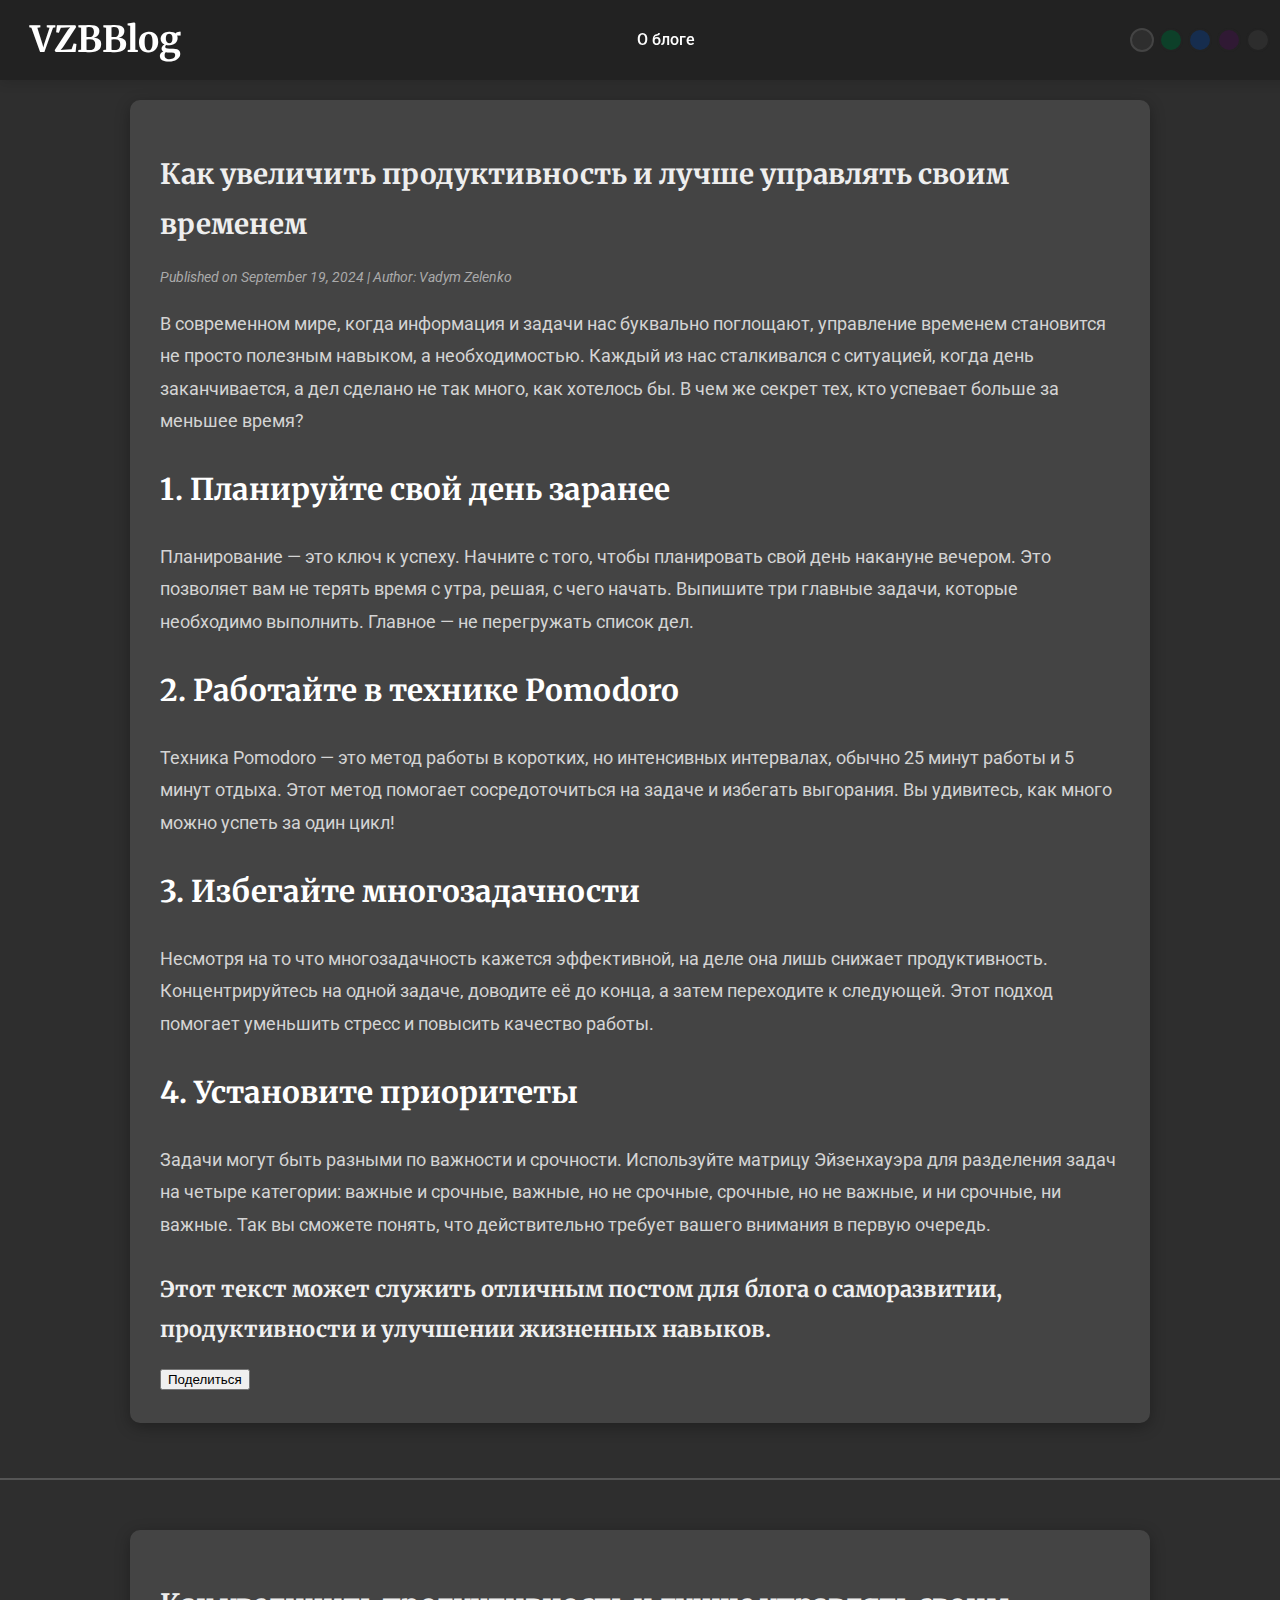
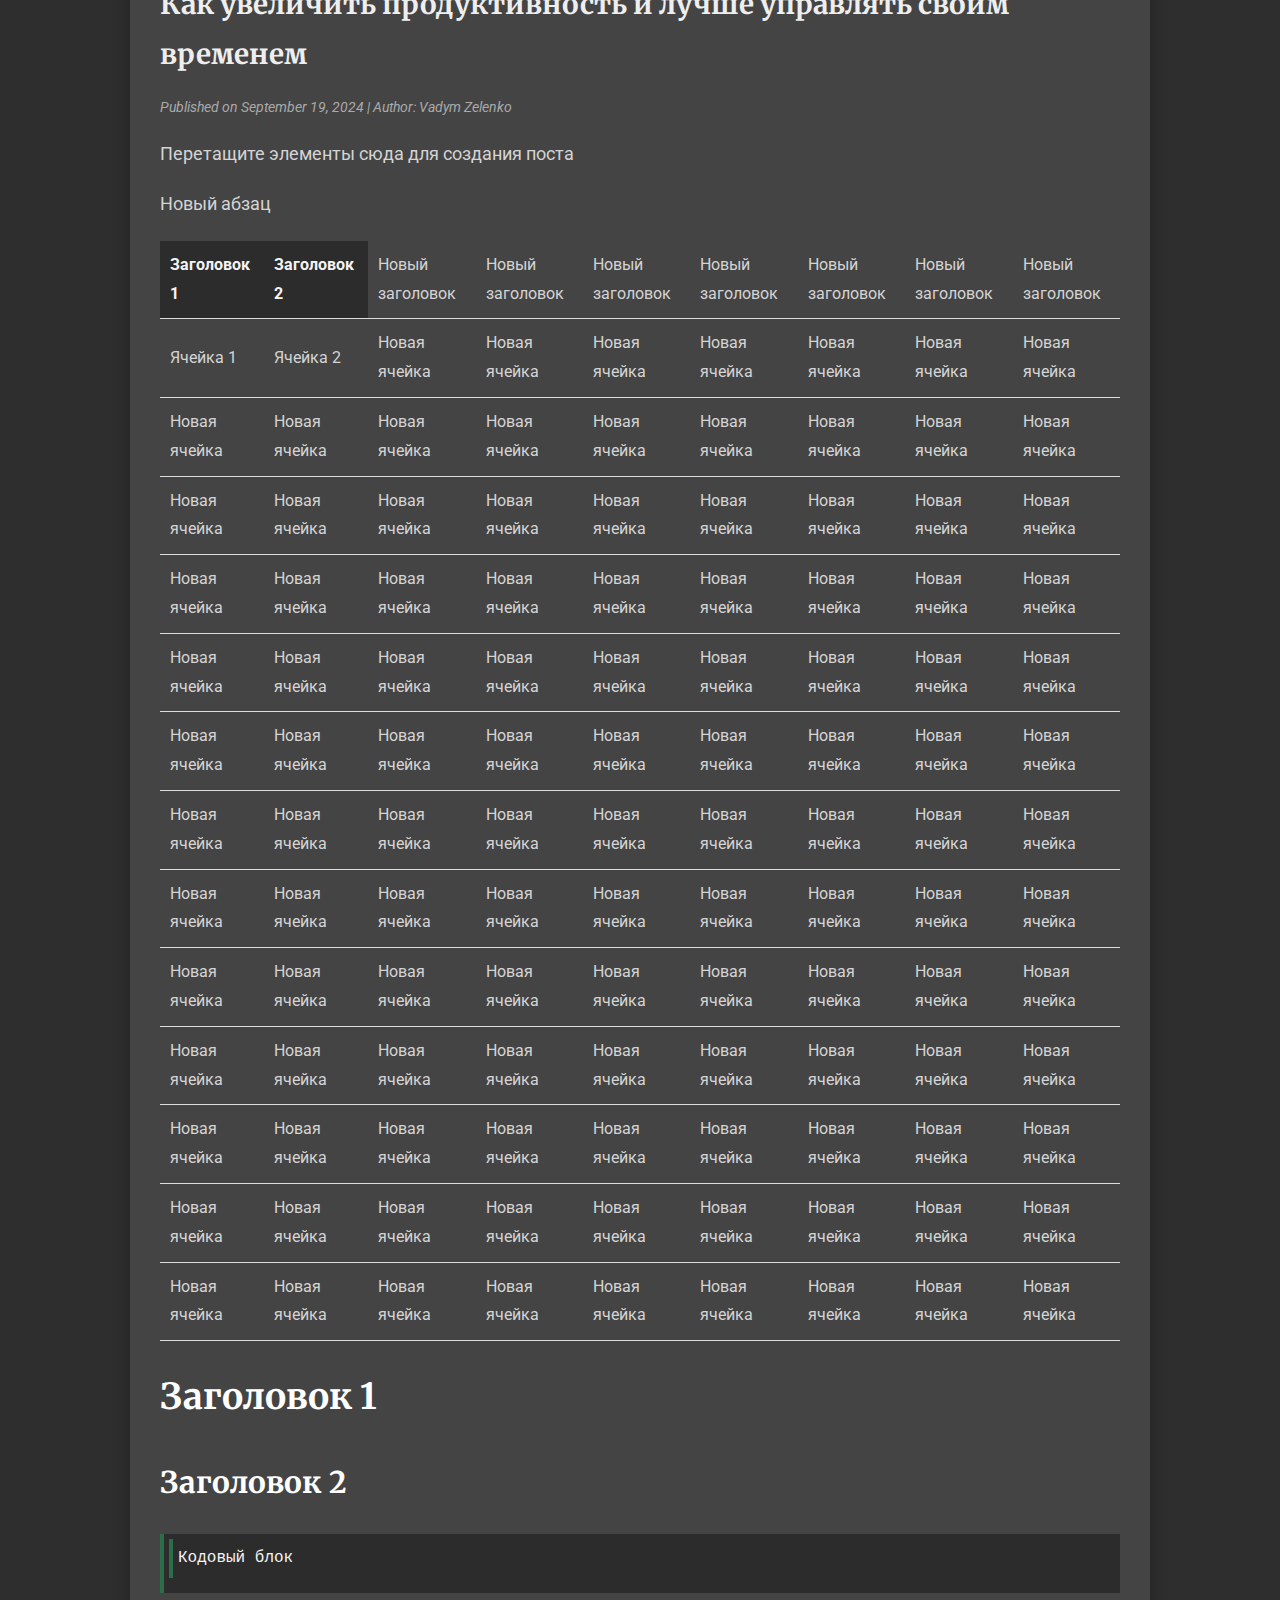
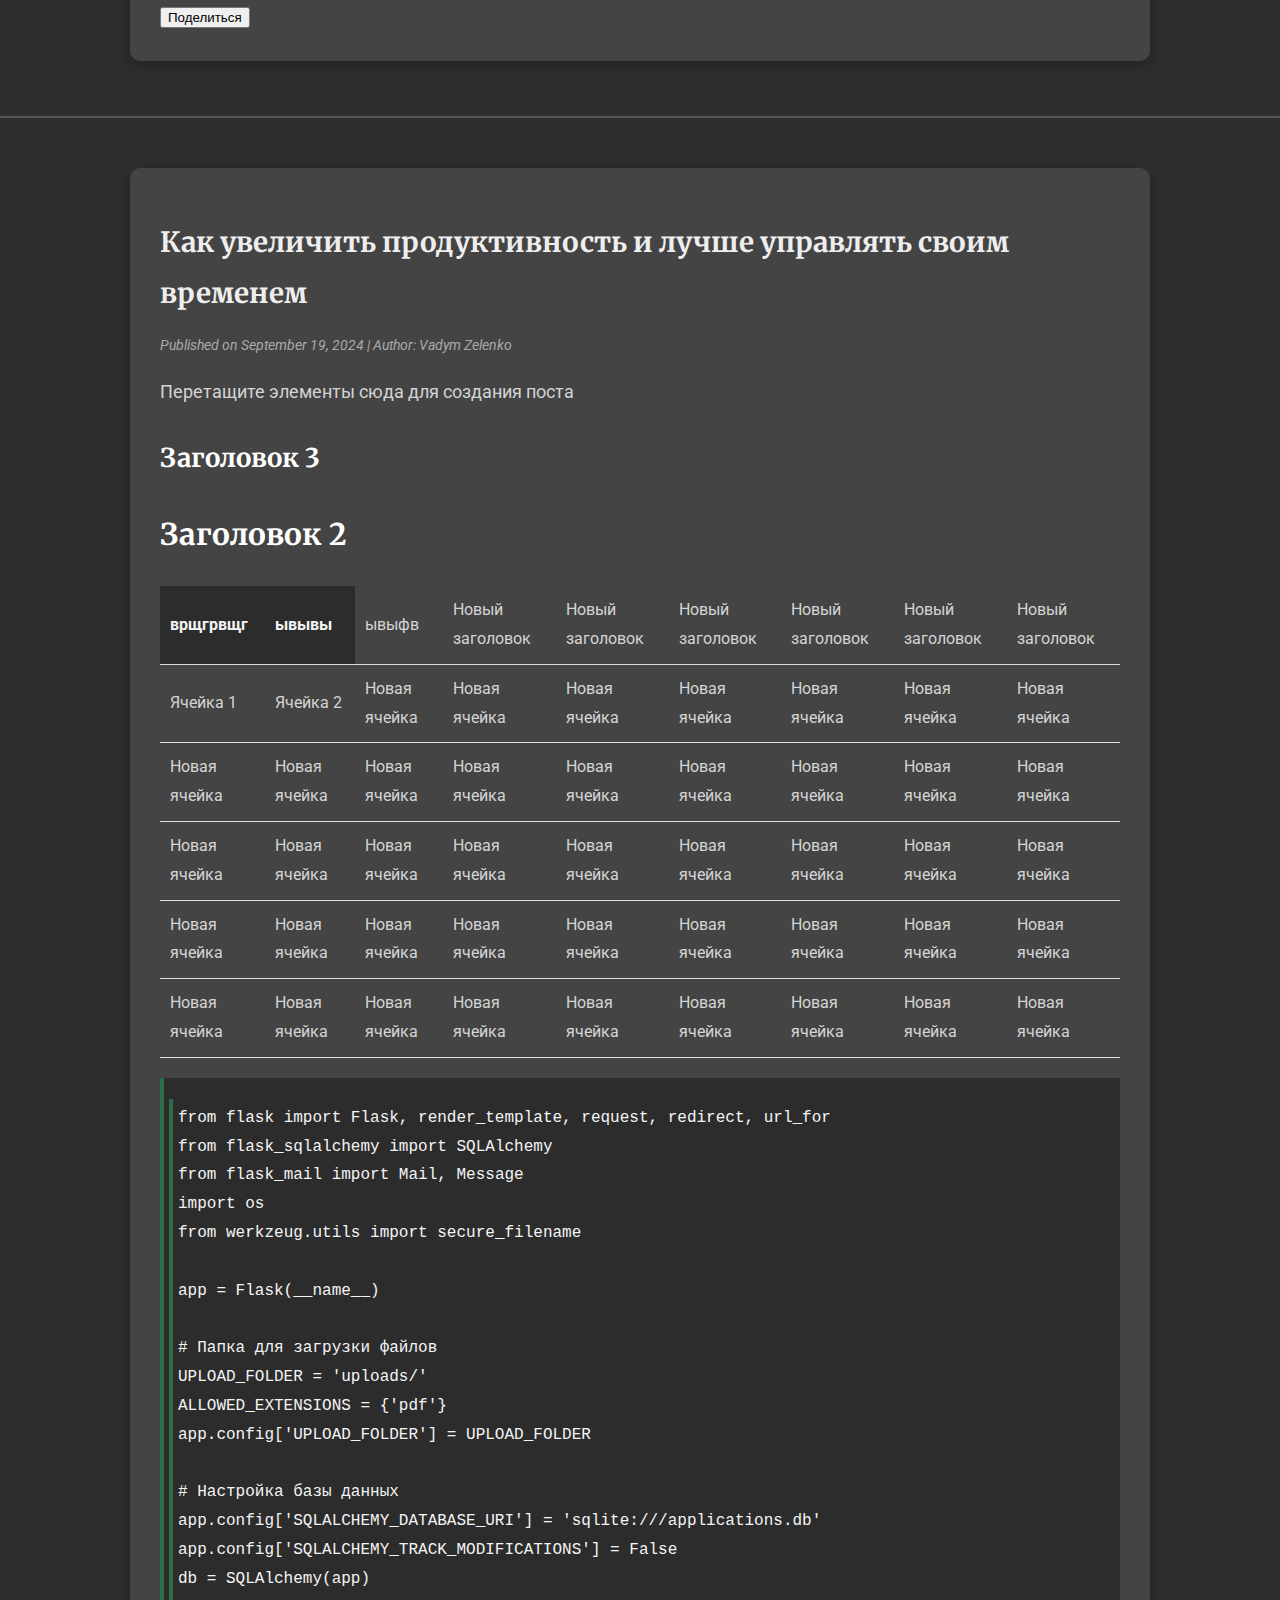
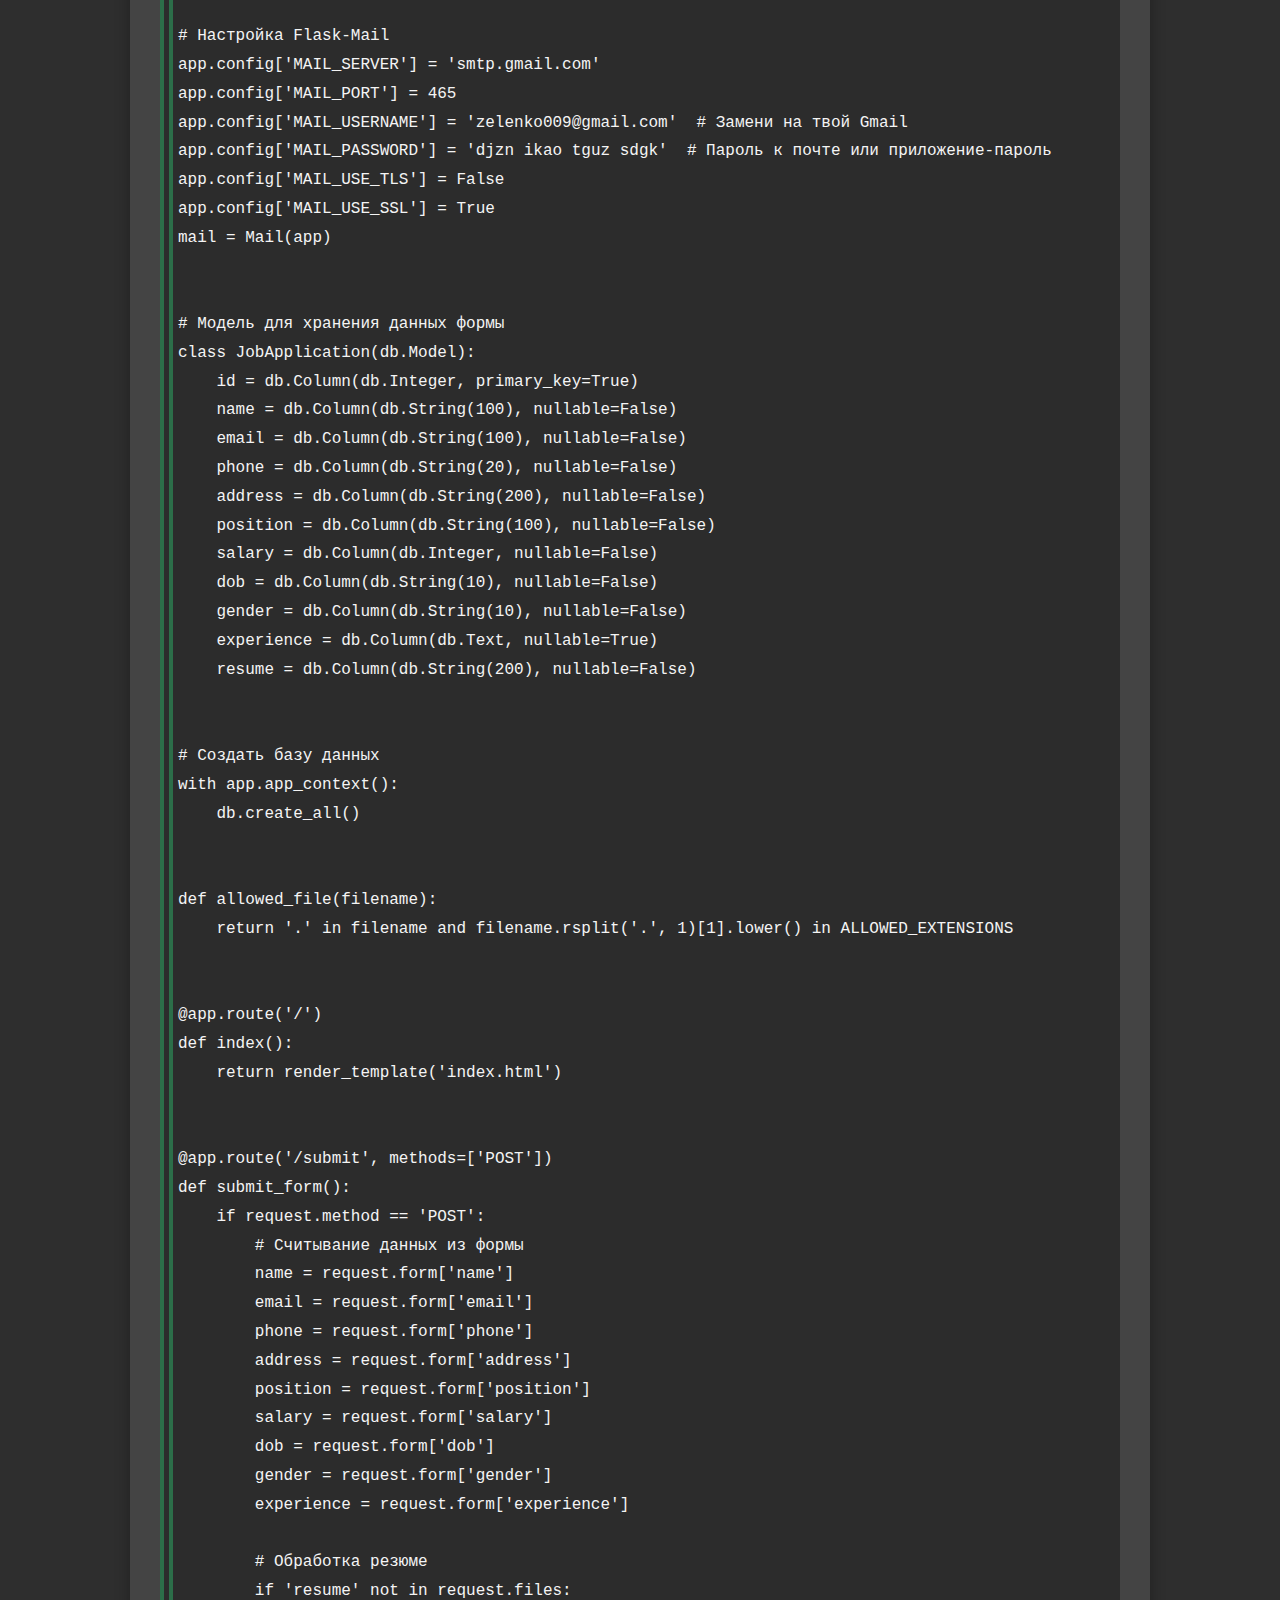
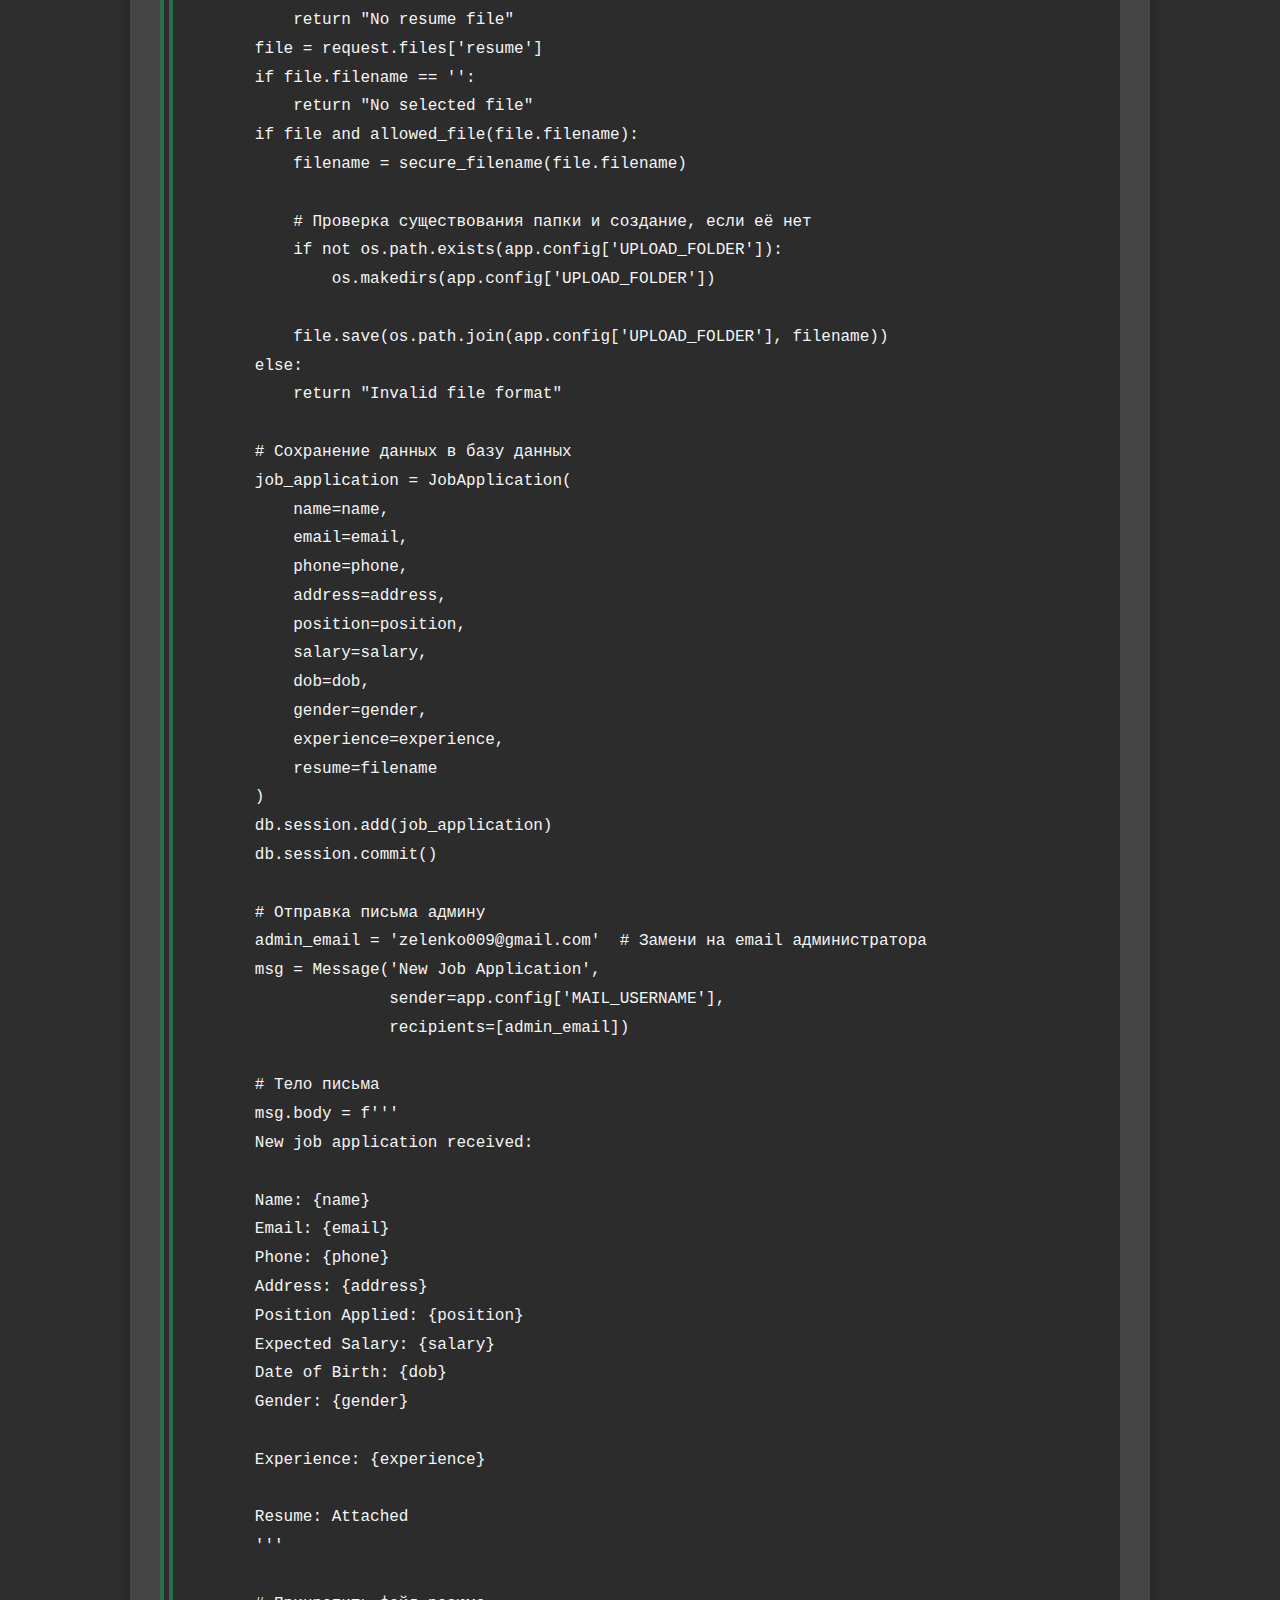
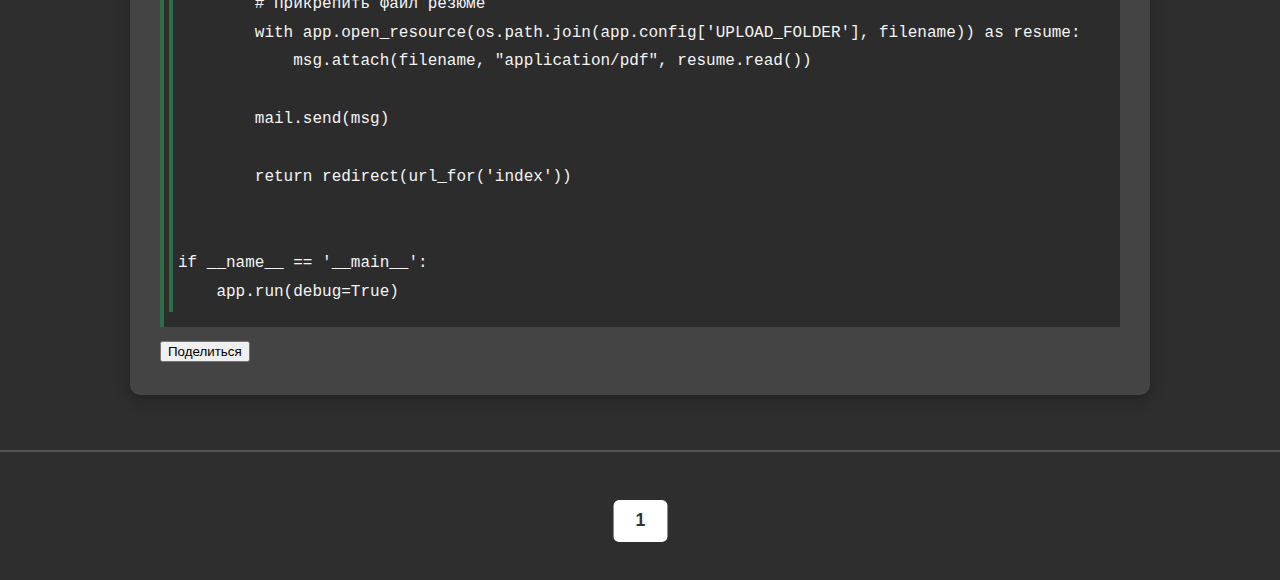
==== commit 99e66a81: "share / not design" ====
--- a/index.html
+++ b/index.html
@@ -5,7 +5,7 @@
     <meta name="viewport" content="width=device-width, initial-scale=1.0">
     <title>Blog</title>
     <script src="script.js" defer></script>
-    <script src="share.js" defer></script>
+
 
     <link rel="stylesheet" href="main.css">
 </head>
@@ -23,7 +23,7 @@
         <div class="theme-option color-dark-green" data-theme="dark-green"></div>
         <div class="theme-option color-dark-blue" data-theme="dark-blue"></div>
         <div class="theme-option color-dark-purple" data-theme="dark-purple"></div>
-        <div class="theme-option color_cream" data-theme="cream"></div>
+        <div class="theme-option color-cream" data-theme="cream"></div>
     </div>
 </div>
 
